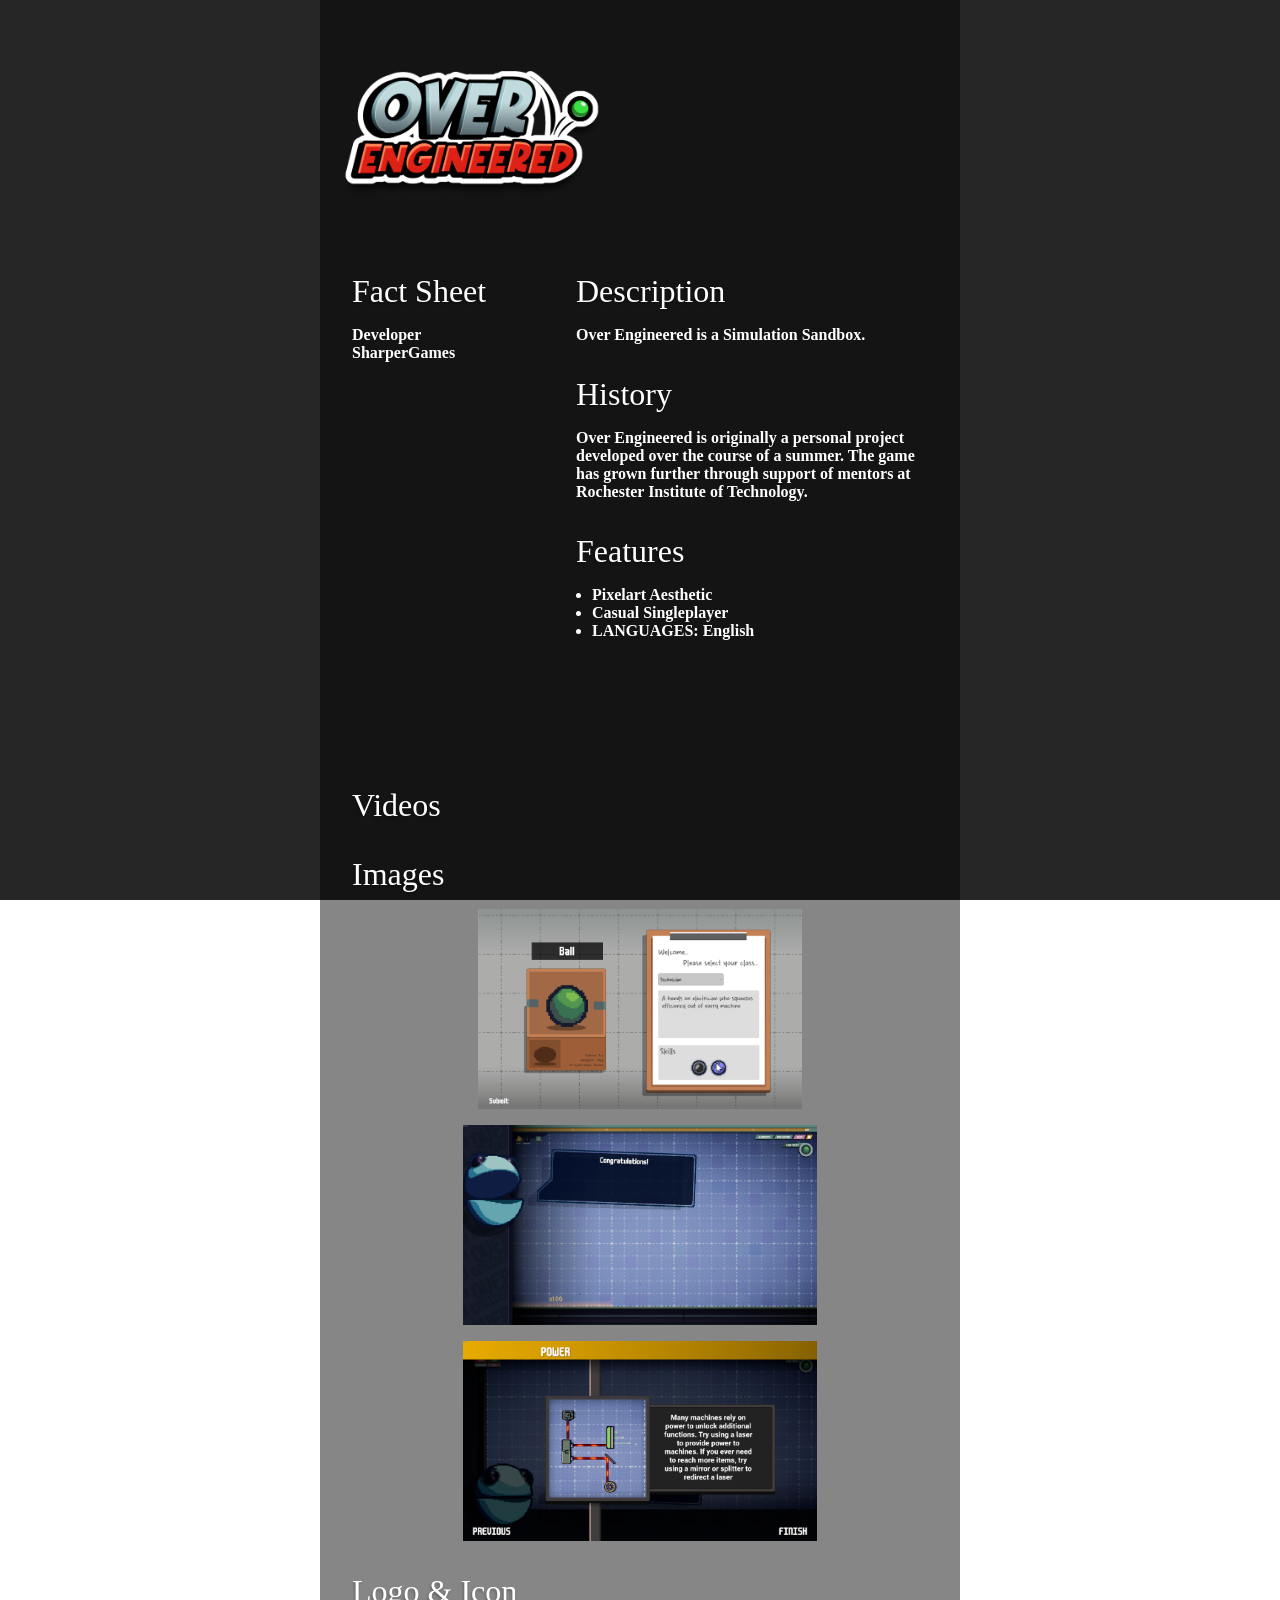
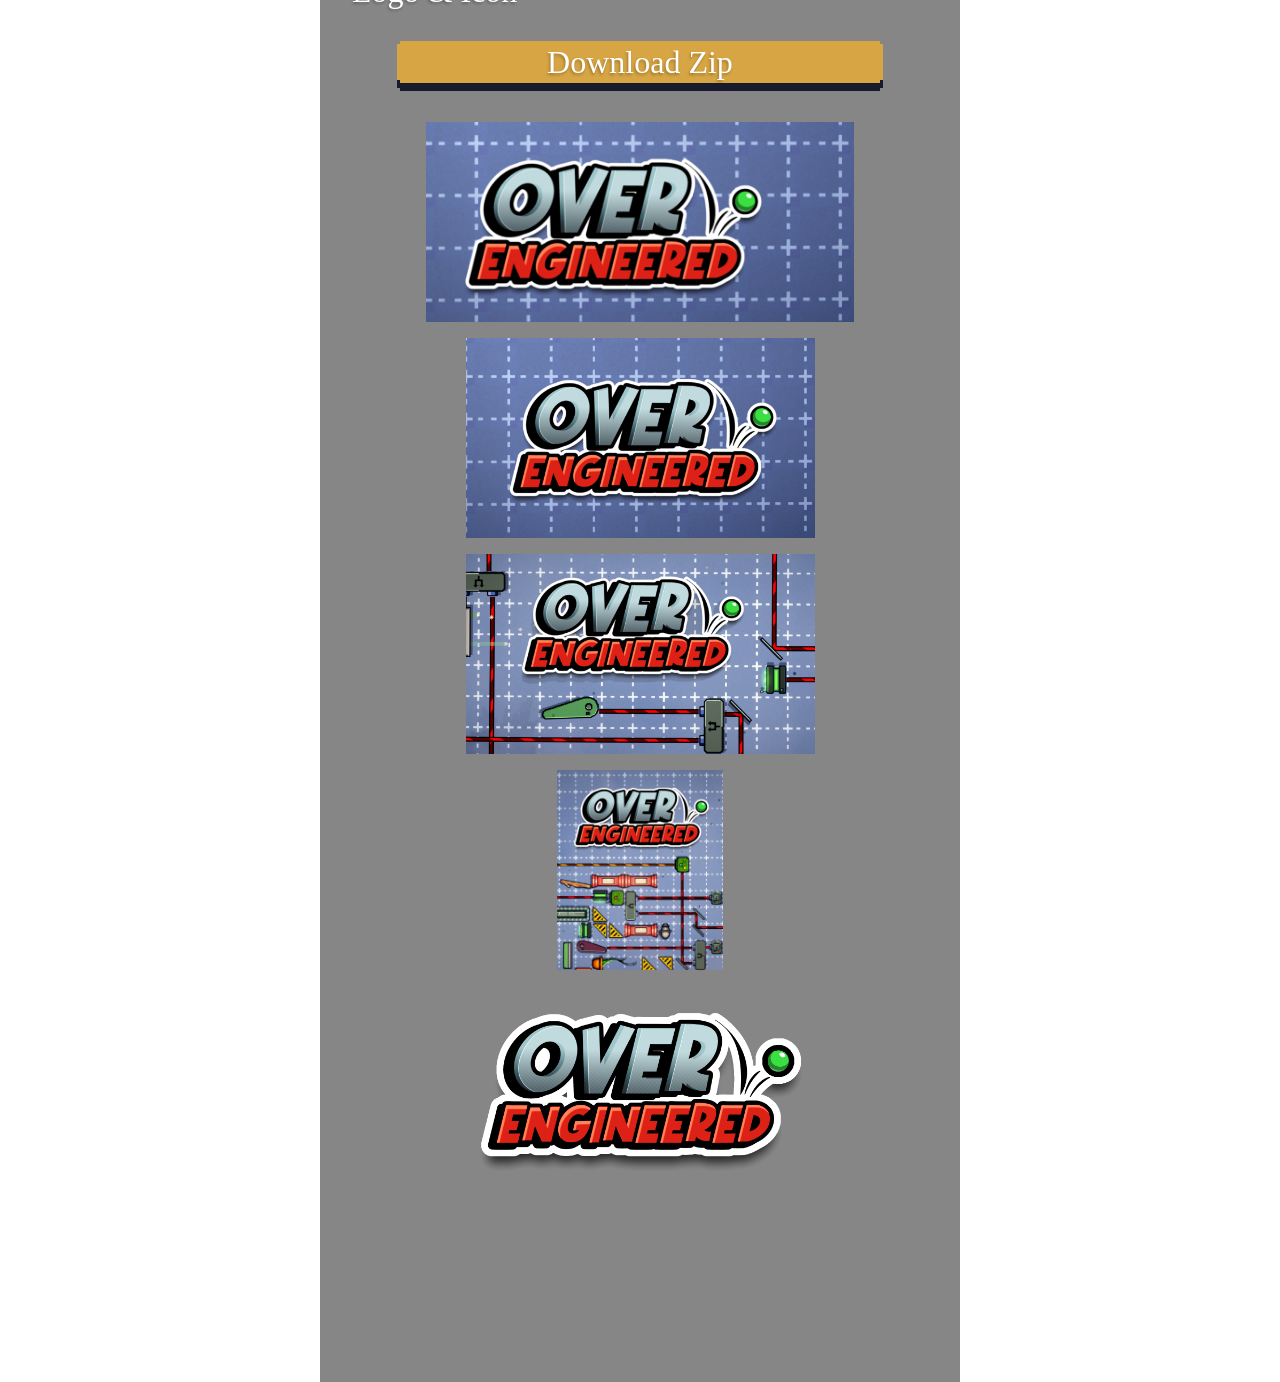
==== index.html @ bfbeb4bb "changed index" ====
<!DOCTYPE html>
<html lang="en">
<head>
    <meta charset="UTF-8">
    <meta name="viewport" content="width=device-width, initial-scale=1.0">
    <title>Over Engineered PressKit</title>
    <link rel="stylesheet" href="global.css">
</head>
<body>
    <div id="over-engineered-banner">
        <video autoplay muted loop src="media/OverEngineeredLoop.mov"></video>
    </div>
    <!-- <div class="top-bar"></div> -->
    <div class="wrapper">
        <header class="">
            <img src="images/OverEngineeredLibraryLogo.png" class="logo"> 
        </header>
        <main class="">
            <h2>Description</h2>
            <p>
                Over Engineered is a Simulation Sandbox. 
            </p>
            <h2>History</h2>
            <p>
                Over Engineered is originally a personal project developed over the course of a summer.
                The game has grown further through support of mentors at Rochester Institute of Technology.
            </p>
            <h2>Features</h2>
            <ul>
                <li>Pixelart Aesthetic</li>
                <li>Casual Singleplayer</li>
                <li>LANGUAGES: English</li>
            </ul>
        </main>
        <aside  class="block">
            <h3>Fact Sheet</h3>
            <dl>
                <dt>Developer</dt>
                <dd>SharperGames</dd>
            </dl>
        </aside>
        <section class="media">
            <div class="section-block">
                <h2>Videos</h2>
            </div>
            <div class="section-block">
                <h2>Images</h2>
                <div class="img-container">
                    <img src="images/BallSelect.png">
                    <img src="images/Congratulations.png">
                    <img src="images/PowerPreview.png">
                </div>
            </div>
            <div class="section-block">
                <h2>Logo & Icon</h2>
                <button class="gold-button">
                    <h3>Download Zip</h3>
                </button>
                <div class="img-container">
                    <img src="images/HeaderCapsule.png">
                    <img src="images/MainCapsule.png">
                    <img src="images/MainCapsule2.png">
                    <img src="images/VerticalCapsule.png">
                    <img src="images/OverEngineeredLibraryLogo.png">
                </div>
            </div>
        </section>
        <footer  class="">

        </footer>
    </div>
</body>
</html>
---- global.css ----
*,
*::before,
*::after {
  box-sizing: border-box; 
  margin: 0;
  padding: 0;
  font-family: Roboto;
  font-weight: 700;
  font-size: 1rem;
  color: white;
}
#over-engineered-banner{
    position: fixed;
    background-color: rgba(0, 0, 0, 0.851);
    width: 100%;
    height: 100vh;
    z-index: -2;
    top: 0;
    left: 0;
}

video{
    width: 100%;
    height: 100%;
    object-fit: cover;
    filter: blur(5px) brightness(0.5);
    opacity: 0.5;
}

.back {
    /* Vignette */
    background-image:
        radial-gradient(circle at center,
            rgba(0,0,0,0) 65%,
            rgba(0,0,0,0.6) 100%
        ),
        url(images/BlueprintTilable.png);
    background-repeat: repeat;
    background-size: cover, 300px;
    background-position: center, -150px -150px;
    image-rendering: pixelated;
    width: 100vw;
    height: 100vh;
    position: fixed;
    z-index: -5;
}

.top-bar {
    width: 100%;
    height: 3rem;
    background-color: #60877F;
    position: fixed;
    top: 0;
    left: 0;
}

.top-bar::after {
    content: "";
    position: absolute;
    left: 0;
    top: 100%;
    width: 100%;
    height: 15px;
    background: linear-gradient(
        to bottom,
        rgba(0, 0, 0, 0.237),
        rgba(0,0,0,0)
    );
    pointer-events: none;
}

.wrapper{
    background-color: rgba(0, 0, 0, 0.474);
    width: 50%;
    height: fit-content;
    margin: 0 auto;
    display: grid;
    grid-template-columns: 35% 65%;
    grid-template-rows: 25vh 50vh auto 20vh;
    grid-template-areas:
        "Header Header"
        "Aside Main"
        "Section Section"
        "Footer Footer";
}
.gold-button{
    background-image: url("images/GoldenButton.png");
    background-size: contain;
    background-repeat: no-repeat;
    background-position: center;
    width: 80%;
    height: 80px;
    image-rendering: pixelated;
    border: none;
    position: relative;
    display: block;
    margin: 1rem auto;
    background-color: transparent;
}
.gold-button:hover{
    background-image: url("images/HoverButton.png");
}

.gold-button:active{
    background-image: url("images/PressedButton.png");
}

.gold-button h3{
    position: absolute;
    top: 45%;
    left: 50%;
    transform: translate(-50%, -50%);
    margin: 0;
}

.gold-button:active h3{
    top: 55%;
}
main{
    grid-area: Main;
    margin: 1rem;
}

footer{
    grid-area: Footer;
}

aside{
    grid-area: Aside;
}

.media{
    grid-area: Section;
    margin: 1rem;
    margin-top: 5rem;

}


header{
    grid-area: Header;
    display: flex;
    align-items: center;
    background-color: rgba(0, 0, 0, 0);
}
.logo{
    margin-top: 2rem;
    margin-left: 1rem;
    height: 70%;
}
.block{
    width: 100%;
    height: 100%;
    color: white;
    padding: 1rem;
}


h2, h3{
    font-family: m6x11;
    font-weight: 300;
    font-size: 2rem;
    text-shadow: -1px 2px 3px rgba(0, 0, 0, 0.277);
    margin: 1rem;
    margin-top: 2rem;
}

p, ul, ol, dl{
    margin: 1rem;
}

ul{
    margin-left: 2rem;
}
.section-block{
    height: fit-content;
}

.img-container {
    display: grid;
    height: fit-content;
    grid-template-columns: repeat(auto-fill, minmax(400px, 1fr));
    gap: 1rem;
}

.img-container img {
    width: 100%;
    height: 200px;
    object-fit: contain;
    display: block;
}
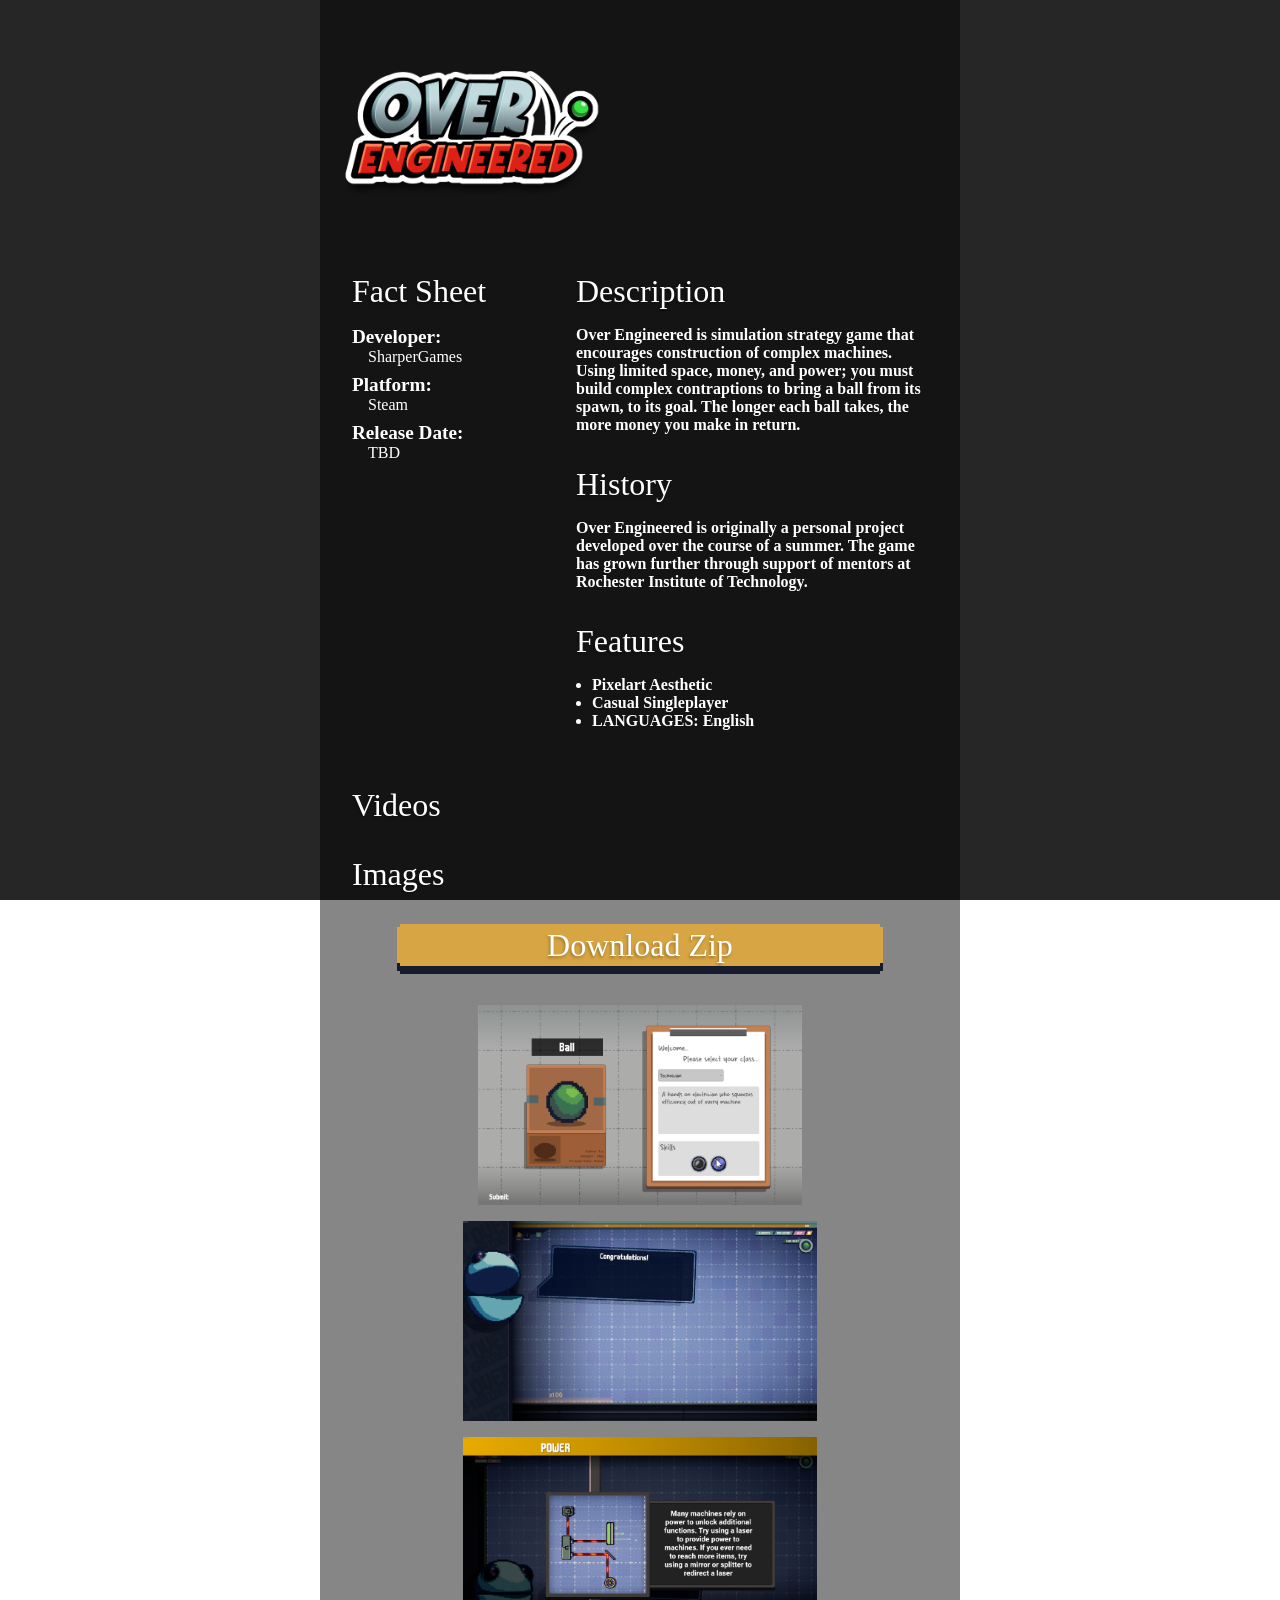
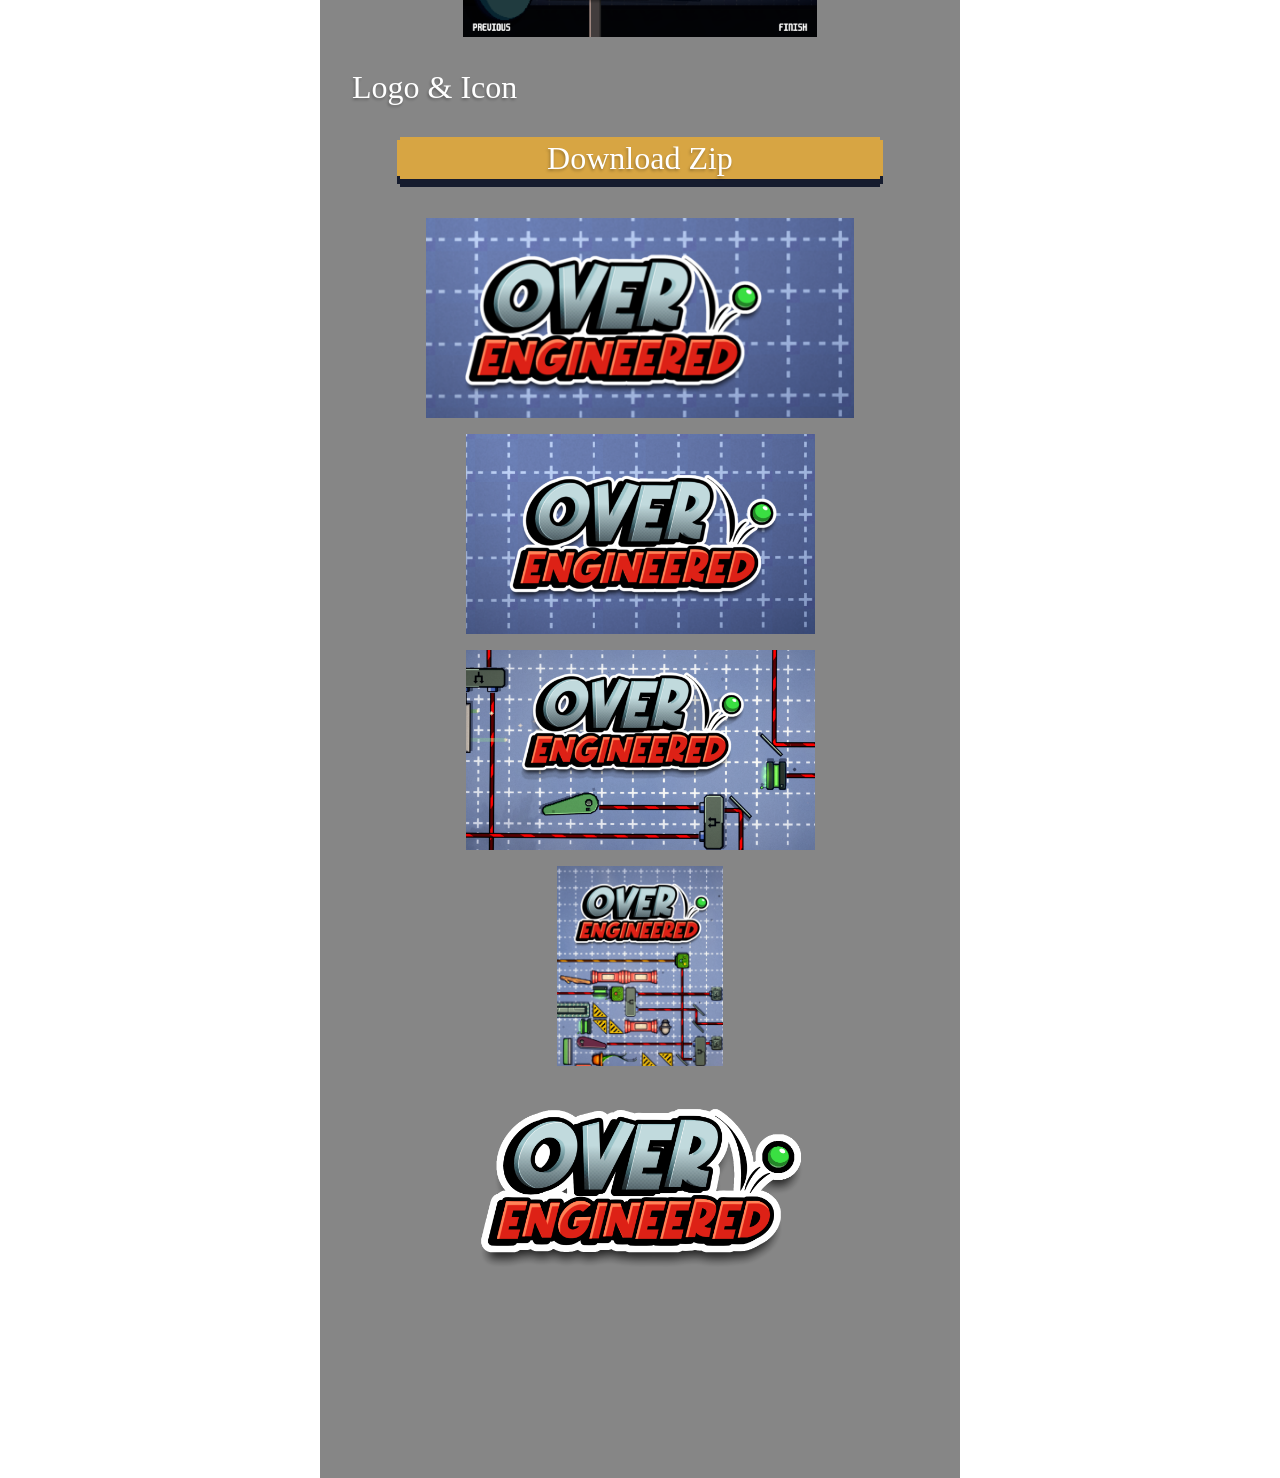
==== commit dac6acef: "Added Description" ====
--- a/index.html
+++ b/index.html
@@ -18,7 +18,9 @@
         <main class="">
             <h2>Description</h2>
             <p>
-                Over Engineered is a Simulation Sandbox. 
+                Over Engineered is simulation strategy game that encourages construction of complex machines.
+                 Using limited space, money, and power; you must build complex contraptions to bring a ball from its spawn,
+                  to its goal. The longer each ball takes, the more money you make in return.
             </p>
             <h2>History</h2>
             <p>
@@ -35,8 +37,12 @@
         <aside  class="block">
             <h3>Fact Sheet</h3>
             <dl>
-                <dt>Developer</dt>
+                <dt>Developer:</dt>
                 <dd>SharperGames</dd>
+                <dt>Platform:</dt>
+                <dd>Steam</dd>
+                <dt>Release Date:</dt>
+                <dd>TBD</dd>
             </dl>
         </aside>
         <section class="media">
@@ -45,6 +51,9 @@
             </div>
             <div class="section-block">
                 <h2>Images</h2>
+                <button class="gold-button">
+                    <h3>Download Zip</h3>
+                </button>
                 <div class="img-container">
                     <img src="images/BallSelect.png">
                     <img src="images/Congratulations.png">
--- a/global.css
+++ b/global.css
@@ -169,6 +169,18 @@
     margin: 1rem;
 }
 
+dt{
+    font-size: 1.2rem;
+    font-weight: 700;
+    margin-top: 0.5rem;
+}
+
+dd{
+    font-size: 1rem;
+    font-weight: 300;
+    
+    margin-left: 1rem;
+}
 ul{
     margin-left: 2rem;
 }
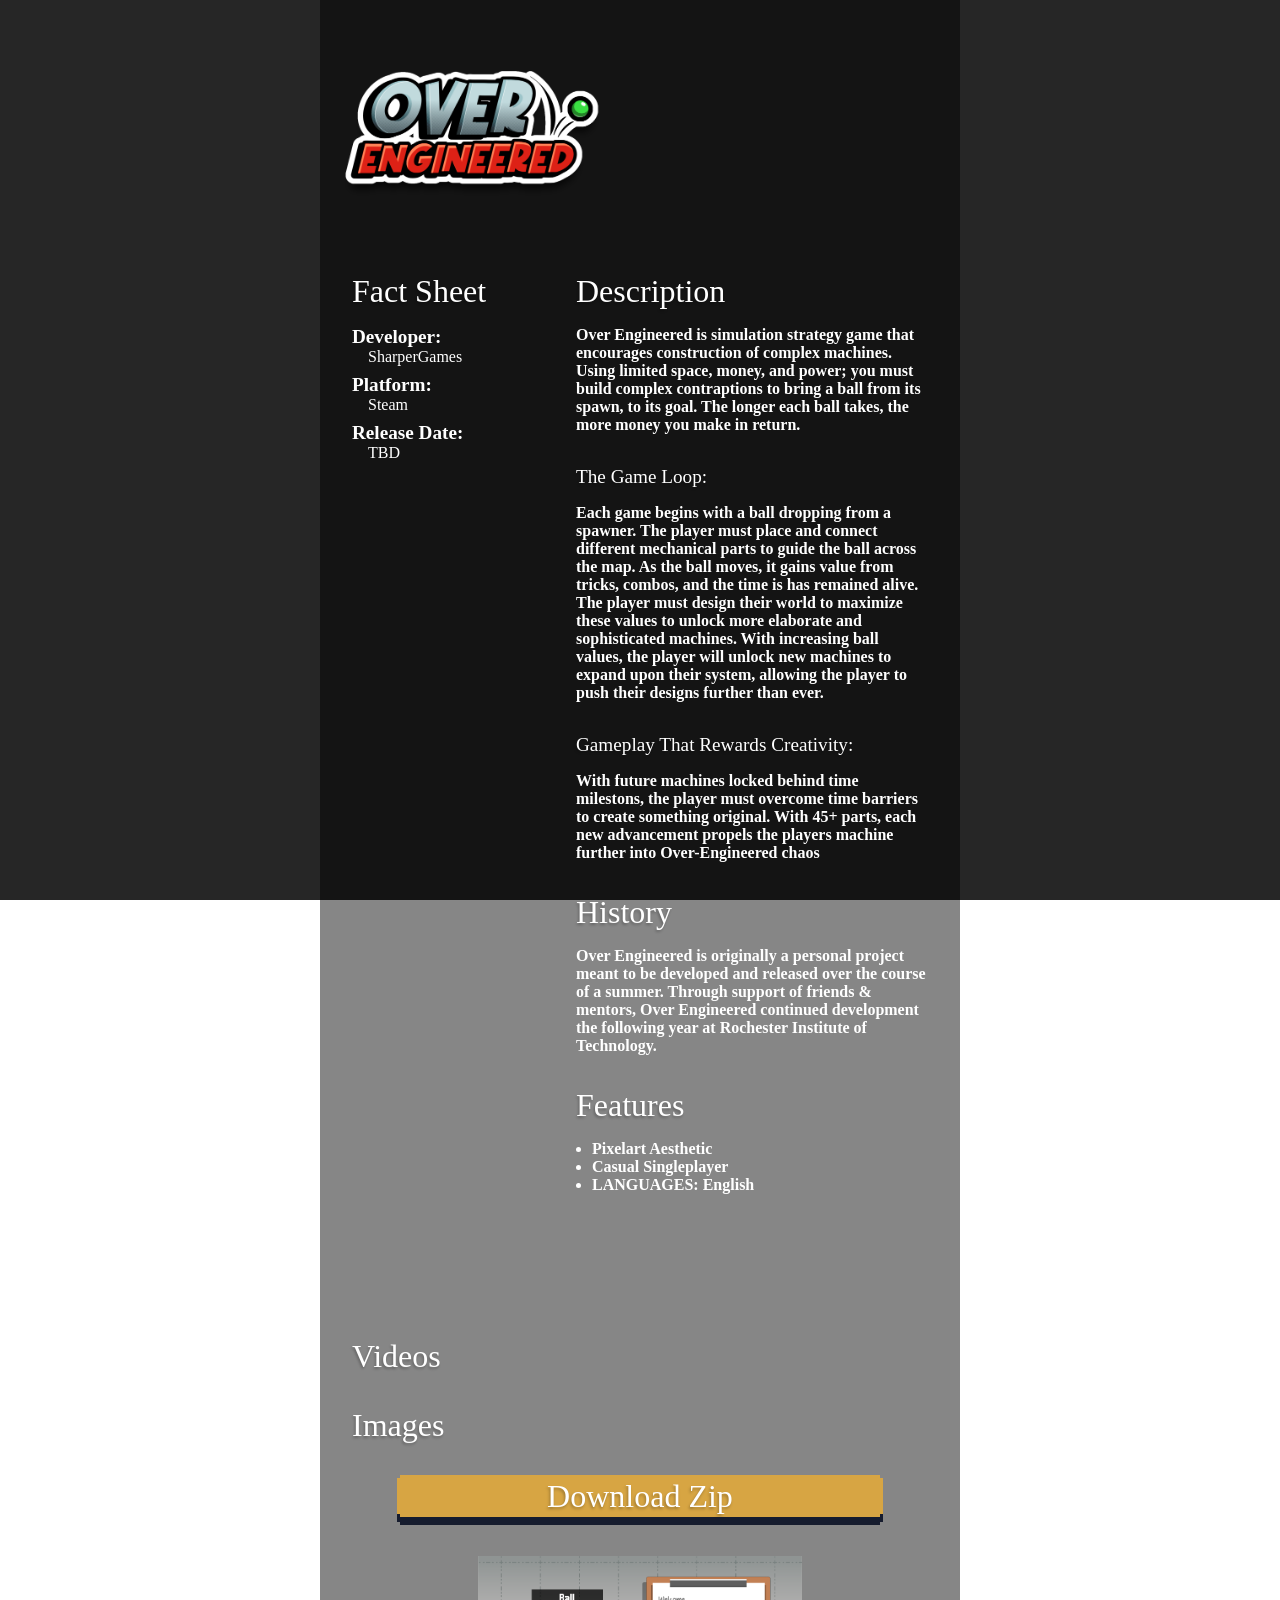
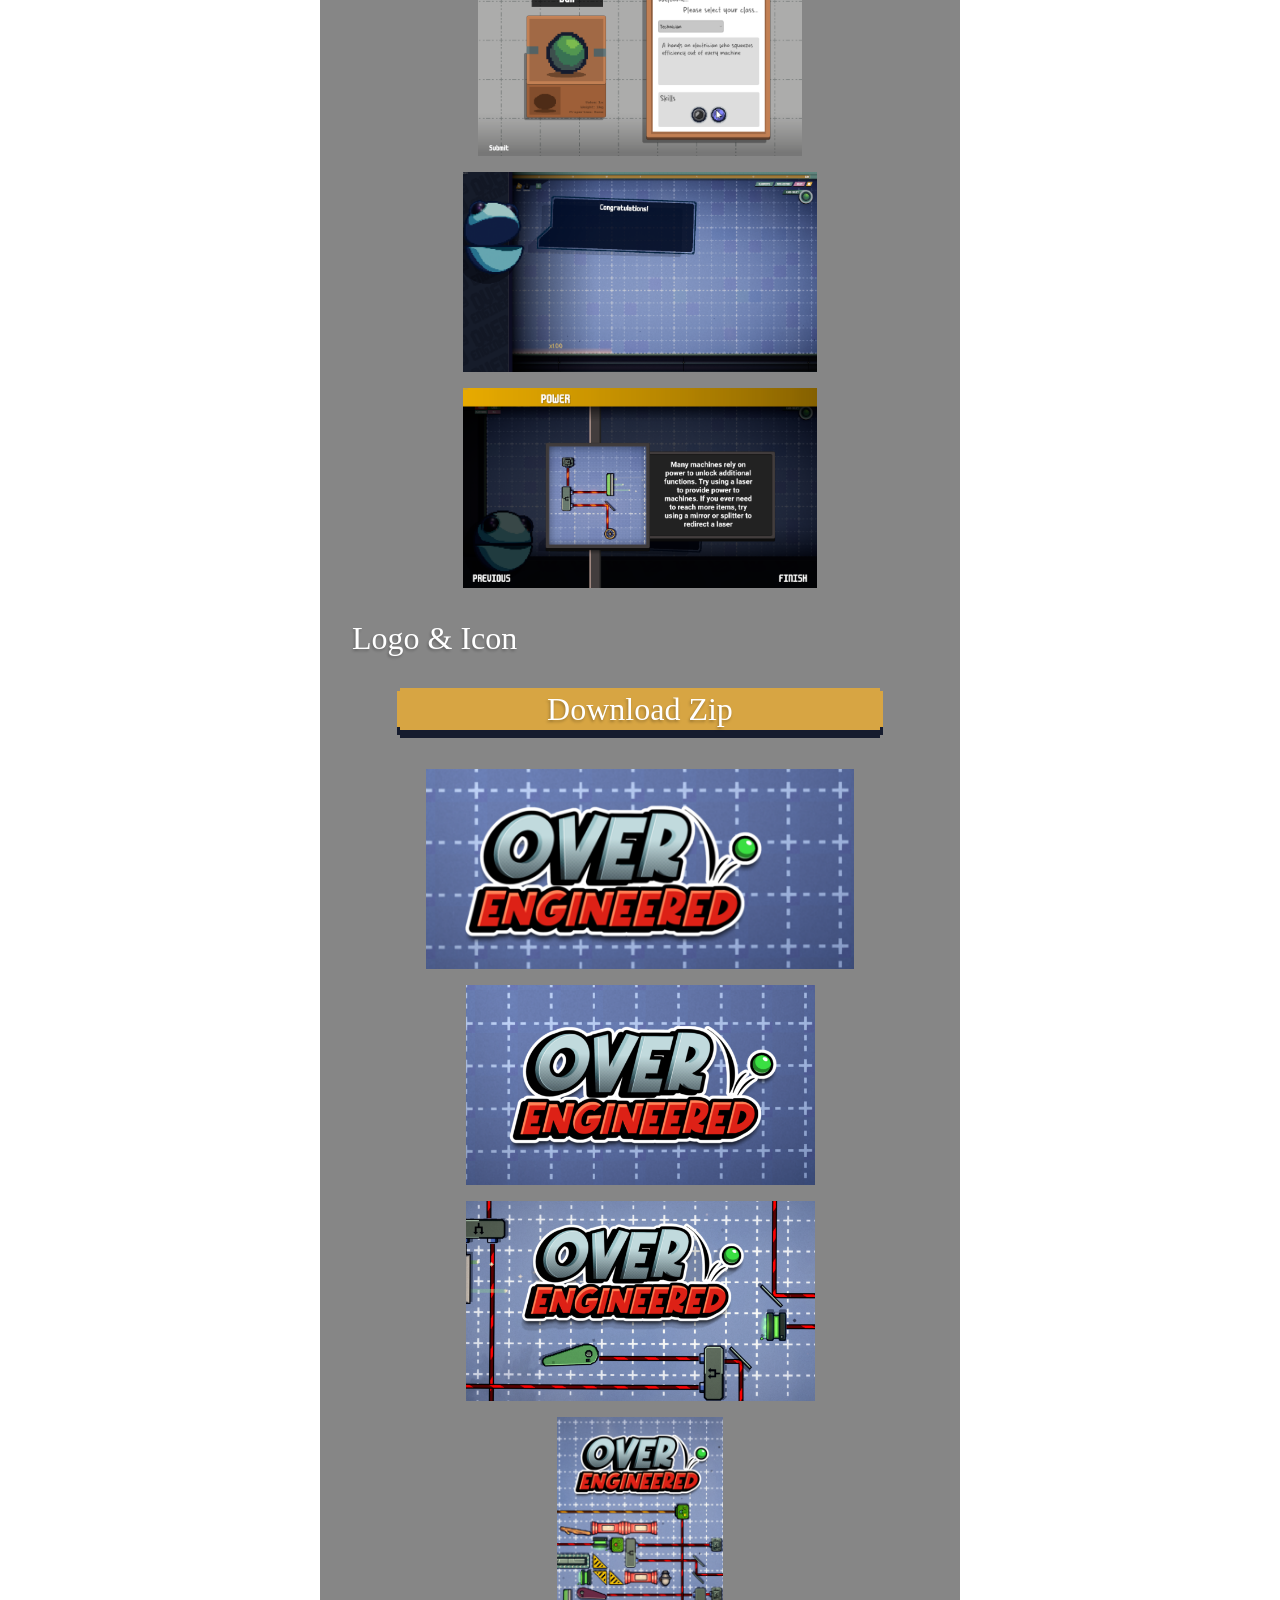
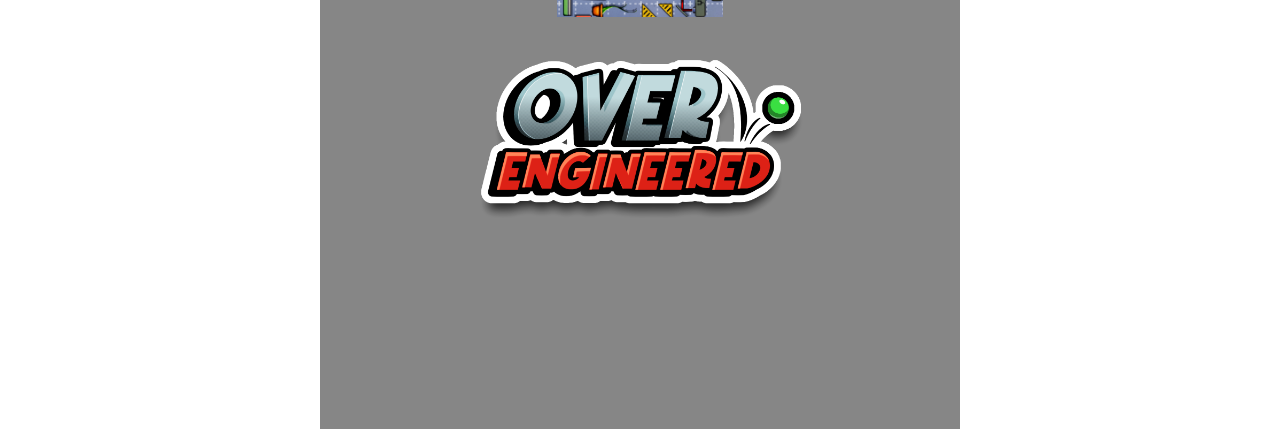
==== commit 08cb7f44: "Added Gameplay Loop" ====
--- a/index.html
+++ b/index.html
@@ -19,13 +19,26 @@
             <h2>Description</h2>
             <p>
                 Over Engineered is simulation strategy game that encourages construction of complex machines.
-                 Using limited space, money, and power; you must build complex contraptions to bring a ball from its spawn,
-                  to its goal. The longer each ball takes, the more money you make in return.
+                Using limited space, money, and power; you must build complex contraptions to bring a ball from its spawn,
+                to its goal. The longer each ball takes, the more money you make in return.
+            </p>
+            <h4>The Game Loop:</h4>
+            <p>
+               Each game begins with a ball dropping from a spawner. The player must place and connect different
+               mechanical parts to guide the ball across the map. As the ball moves, it gains value from tricks, combos,
+               and the time is has remained alive. The player must design their world to maximize these values to unlock
+               more elaborate and sophisticated machines. With increasing ball values, the player will unlock new machines to
+               expand upon their system, allowing the player to push their designs further than ever.
+            </p>
+            <h4>Gameplay That Rewards Creativity:</h4>
+            <p>
+               With future machines locked behind time milestons, the player must overcome time barriers to create
+               something original. With 45+ parts, each new advancement propels the players machine further into Over-Engineered chaos
             </p>
             <h2>History</h2>
             <p>
-                Over Engineered is originally a personal project developed over the course of a summer.
-                The game has grown further through support of mentors at Rochester Institute of Technology.
+                Over Engineered is originally a personal project meant to be developed and released over the course of a summer.
+                Through support of friends & mentors, Over Engineered continued development the following year at Rochester Institute of Technology.
             </p>
             <h2>Features</h2>
             <ul>
--- a/global.css
+++ b/global.css
@@ -76,7 +76,7 @@
     margin: 0 auto;
     display: grid;
     grid-template-columns: 35% 65%;
-    grid-template-rows: 25vh 50vh auto 20vh;
+    grid-template-rows: 25vh auto auto 20vh;
     grid-template-areas:
         "Header Header"
         "Aside Main"
@@ -156,13 +156,17 @@
 }
 
 
-h2, h3{
+h2, h3, h4{
     font-family: m6x11;
     font-weight: 300;
     font-size: 2rem;
     text-shadow: -1px 2px 3px rgba(0, 0, 0, 0.277);
     margin: 1rem;
     margin-top: 2rem;
+}
+
+h4{
+    font-size: 1.2rem;
 }
 
 p, ul, ol, dl{
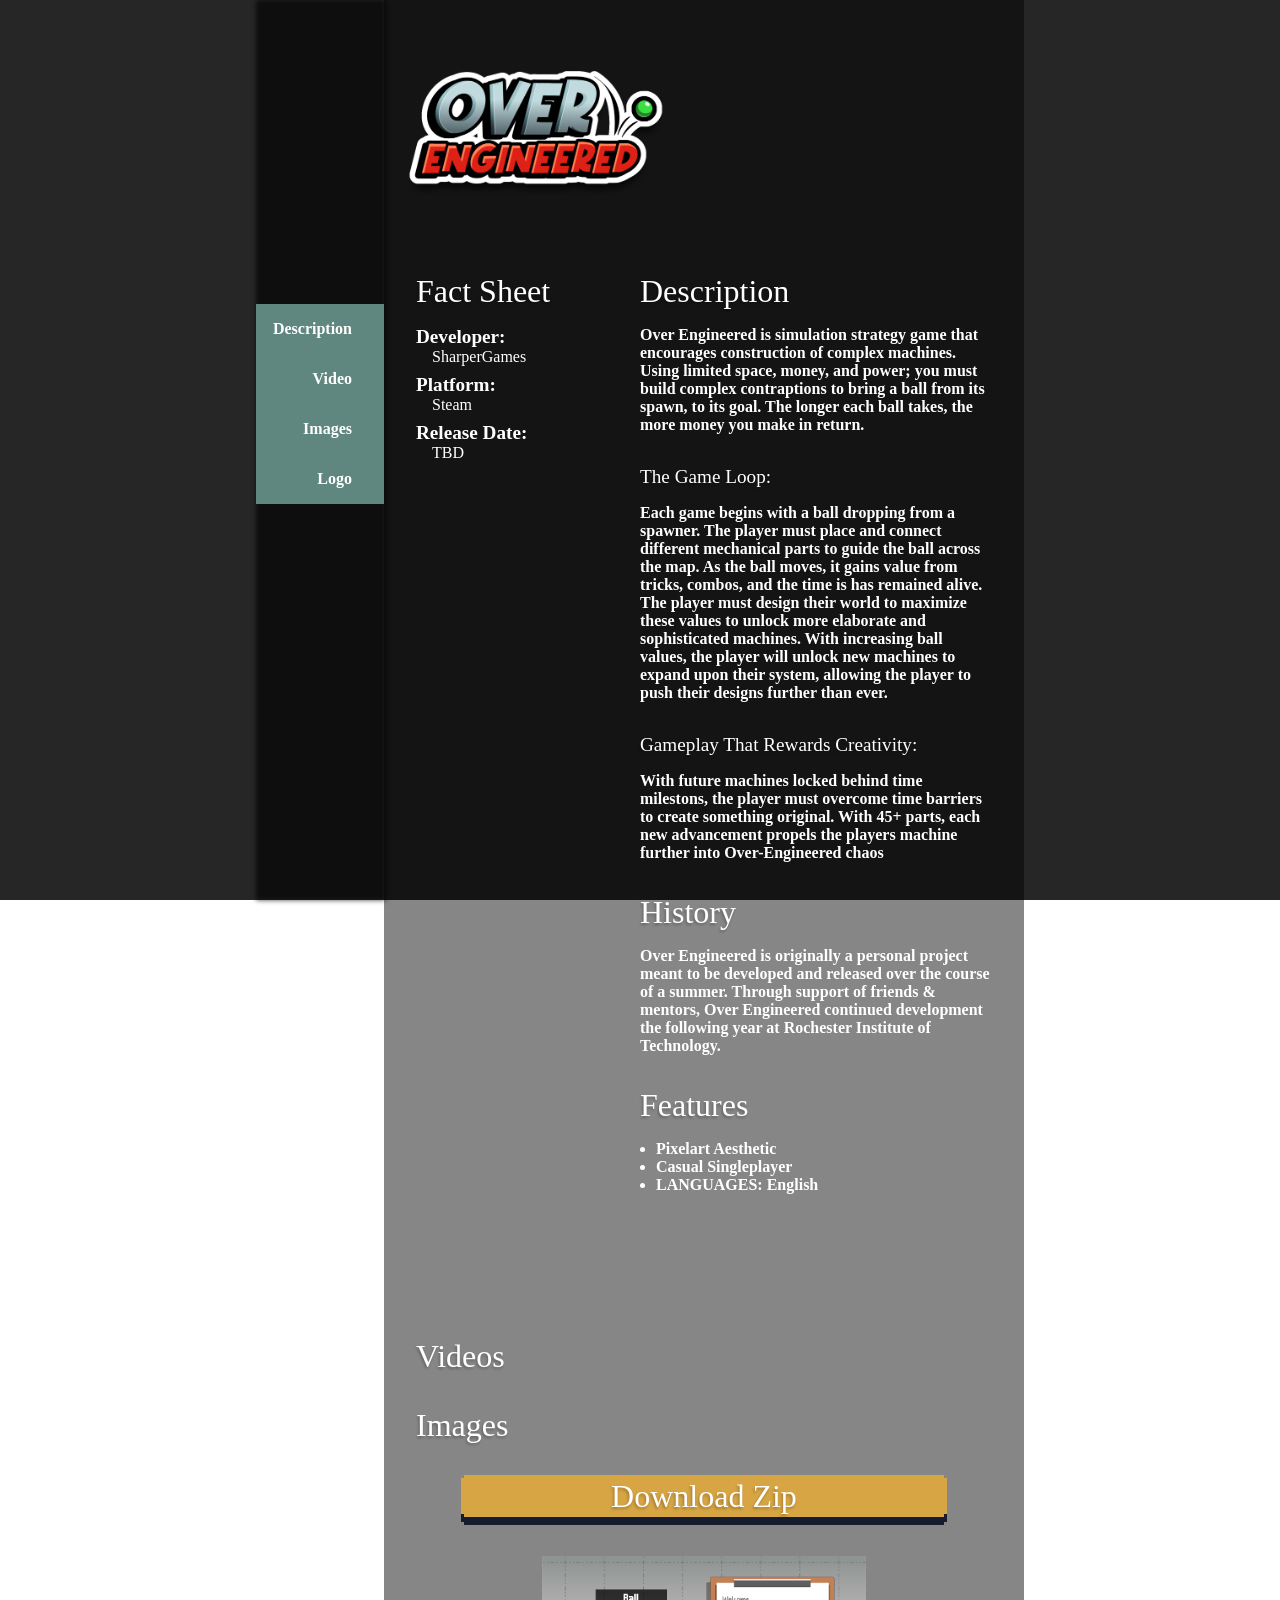
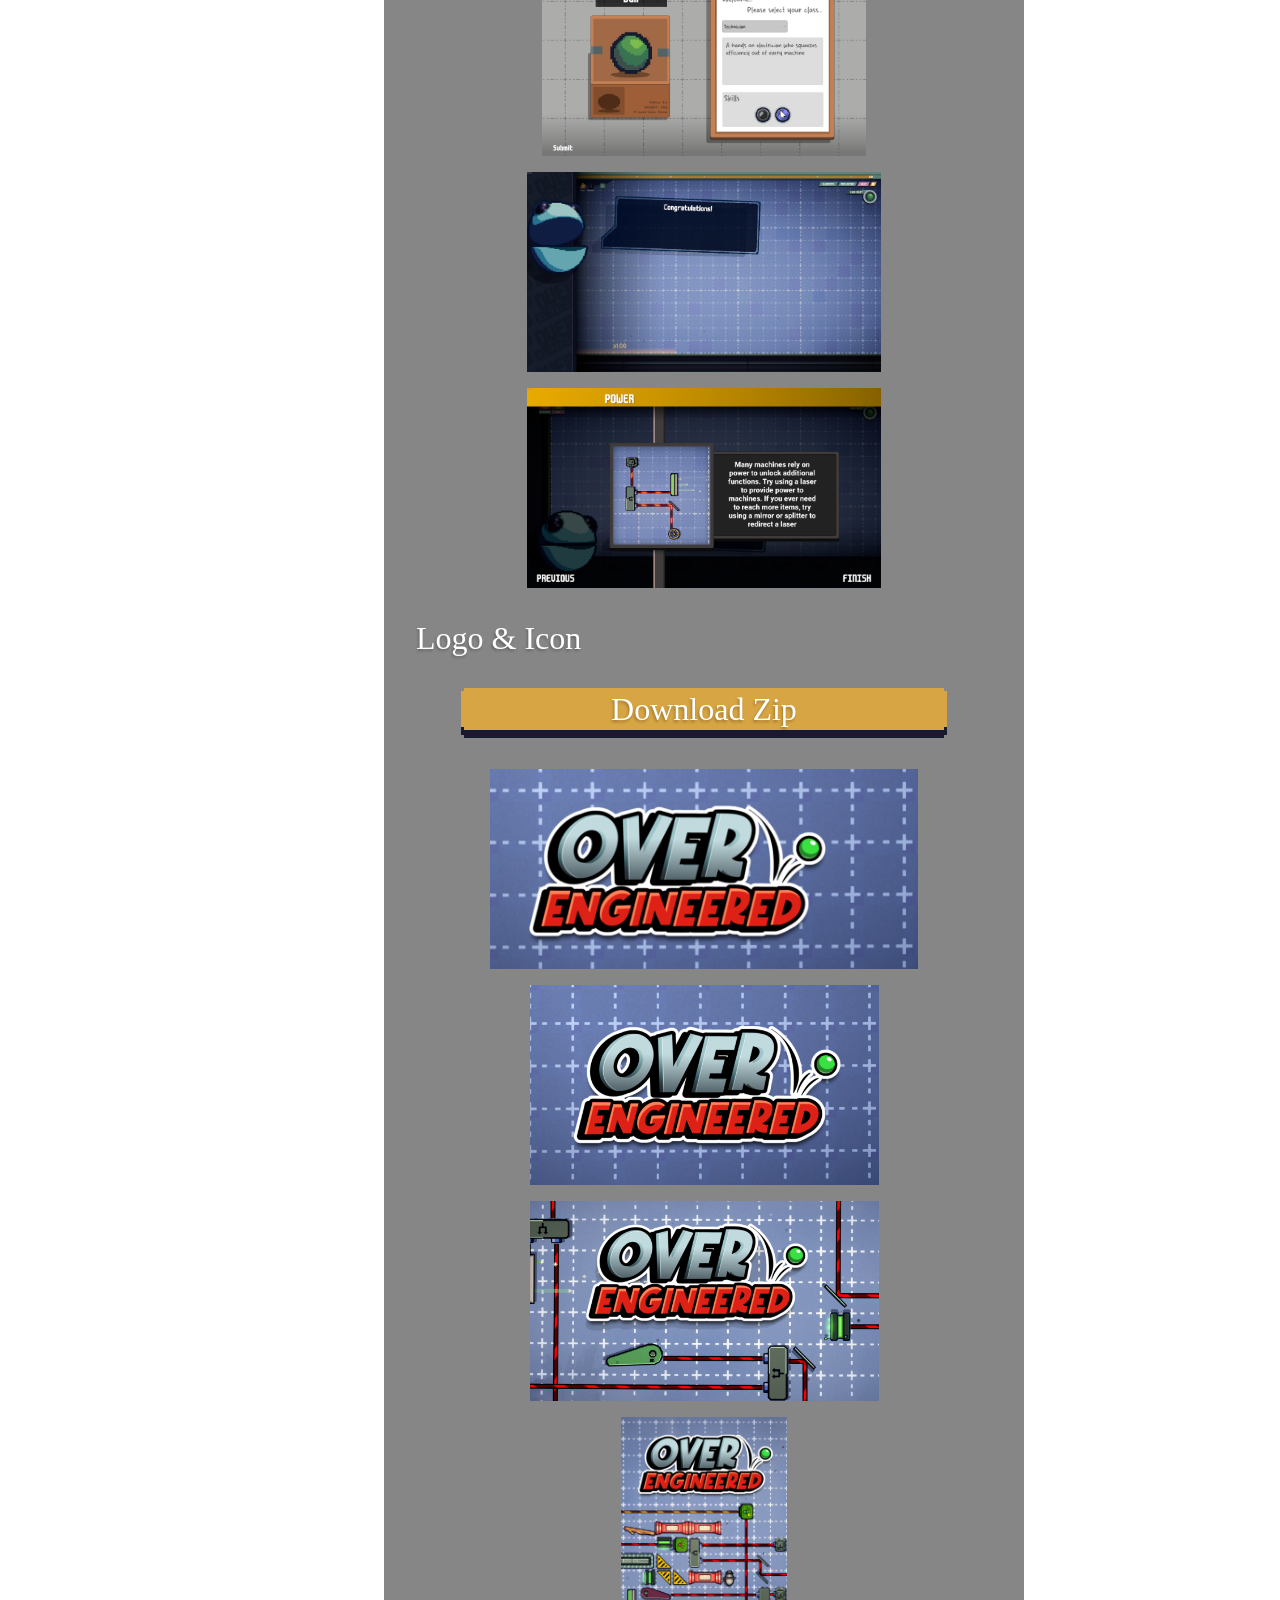
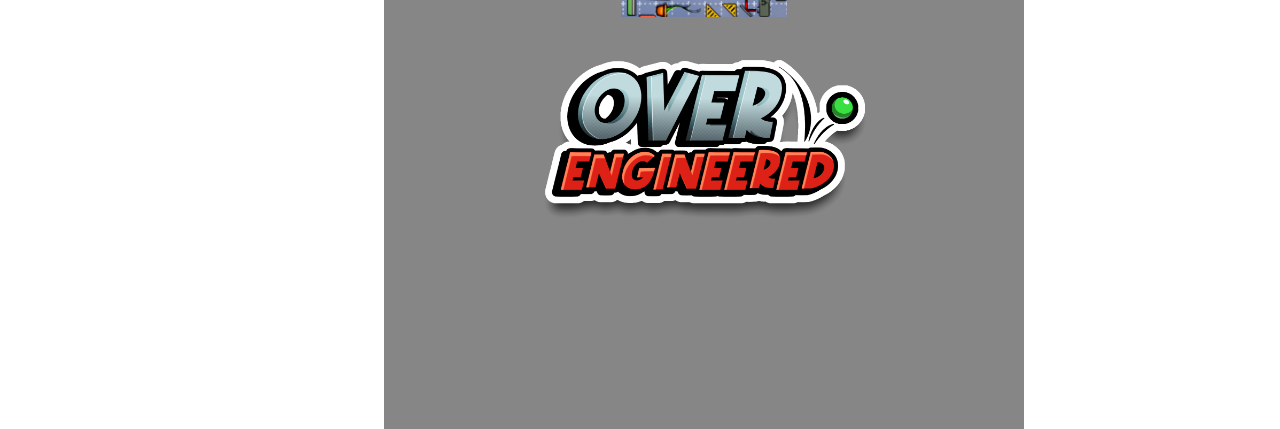
==== commit a48ca907: "Added Navigation Bar" ====
--- a/index.html
+++ b/index.html
@@ -11,12 +11,21 @@
         <video autoplay muted loop src="media/OverEngineeredLoop.mov"></video>
     </div>
     <!-- <div class="top-bar"></div> -->
+    <nav>
+        <div class="nav-back"></div>
+        <ul>
+            <li><a href="#description">Description</a></li>
+            <li><a href="#video">Video</a></li>
+            <li><a href="#images">Images</a></li>
+            <li><a href="#logo">Logo</a></li>
+        </ul>
+    </nav>
     <div class="wrapper">
         <header class="">
             <img src="images/OverEngineeredLibraryLogo.png" class="logo"> 
         </header>
         <main class="">
-            <h2>Description</h2>
+            <h2 id="description">Description</h2>
             <p>
                 Over Engineered is simulation strategy game that encourages construction of complex machines.
                 Using limited space, money, and power; you must build complex contraptions to bring a ball from its spawn,
@@ -60,10 +69,10 @@
         </aside>
         <section class="media">
             <div class="section-block">
-                <h2>Videos</h2>
+                <h2 id="video">Videos</h2>
             </div>
             <div class="section-block">
-                <h2>Images</h2>
+                <h2 id="images">Images</h2>
                 <button class="gold-button">
                     <h3>Download Zip</h3>
                 </button>
@@ -74,7 +83,7 @@
                 </div>
             </div>
             <div class="section-block">
-                <h2>Logo & Icon</h2>
+                <h2  id="logo">Logo & Icon</h2>
                 <button class="gold-button">
                     <h3>Download Zip</h3>
                 </button>
--- a/global.css
+++ b/global.css
@@ -9,6 +9,11 @@
   font-size: 1rem;
   color: white;
 }
+
+html{
+    scroll-behavior: smooth;
+}
+
 #over-engineered-banner{
     position: fixed;
     background-color: rgba(0, 0, 0, 0.851);
@@ -17,6 +22,59 @@
     z-index: -2;
     top: 0;
     left: 0;
+}
+
+nav{
+    width: 10%;
+    height: 100%;
+    position: fixed;
+    left: 20%;
+
+}
+
+.nav-back{
+    position: absolute;
+    z-index: 0;
+    inset: 0;             
+    background-color: rgba(0, 0, 0, 0.623);
+    filter: blur(2px);
+    box-shadow: 2px 0px 3px rgba(0, 0, 0, 0.534);
+}
+
+nav ul{
+    position: relative;
+    display: flex;
+    flex-direction: column;
+    z-index: 1;
+    height: 10rem;
+    width: 100%;
+    padding: 0;
+    margin: 0;
+    margin-top: 19rem;
+}
+
+nav a{
+    display: block;
+    width: 100%;
+    height: 100%;
+    text-decoration: none;
+    color: white;
+        padding: 1rem;
+    padding-right: 2rem;
+}
+nav li{
+    flex-grow: 1;
+    background-color: #60877F;
+    list-style-type: none;
+    text-align: end;
+}
+
+nav li:hover{
+    background-color: #6fa096;
+}
+
+nav li:active{
+    background-color: #4e6e67;
 }
 
 video{
@@ -73,7 +131,8 @@
     background-color: rgba(0, 0, 0, 0.474);
     width: 50%;
     height: fit-content;
-    margin: 0 auto;
+    margin-left: 30%;
+    margin-right: auto;
     display: grid;
     grid-template-columns: 35% 65%;
     grid-template-rows: 25vh auto auto 20vh;
@@ -83,6 +142,7 @@
         "Section Section"
         "Footer Footer";
 }
+
 .gold-button{
     background-image: url("images/GoldenButton.png");
     background-size: contain;
@@ -133,9 +193,7 @@
     grid-area: Section;
     margin: 1rem;
     margin-top: 5rem;
-
-}
-
+}
 
 header{
     grid-area: Header;
@@ -157,6 +215,7 @@
 
 
 h2, h3, h4{
+    scroll-margin-top: 80px;
     font-family: m6x11;
     font-weight: 300;
     font-size: 2rem;
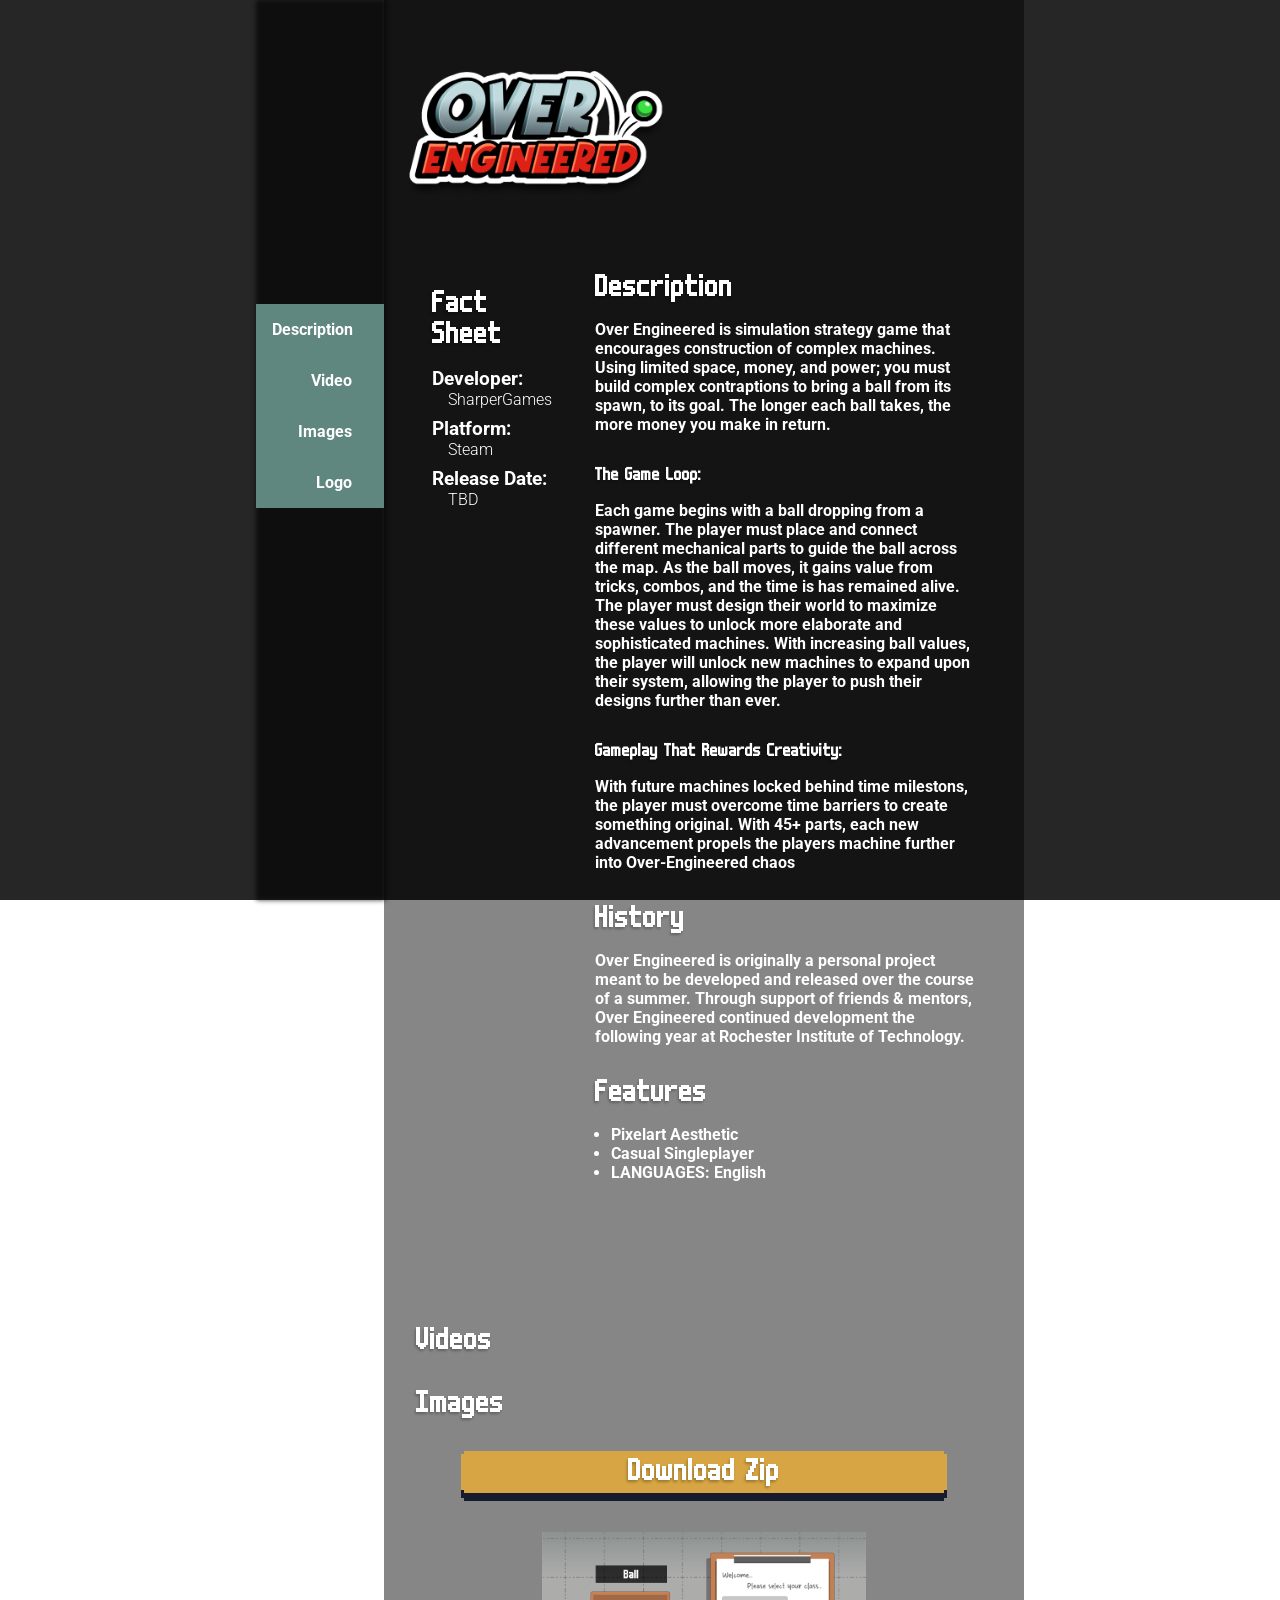
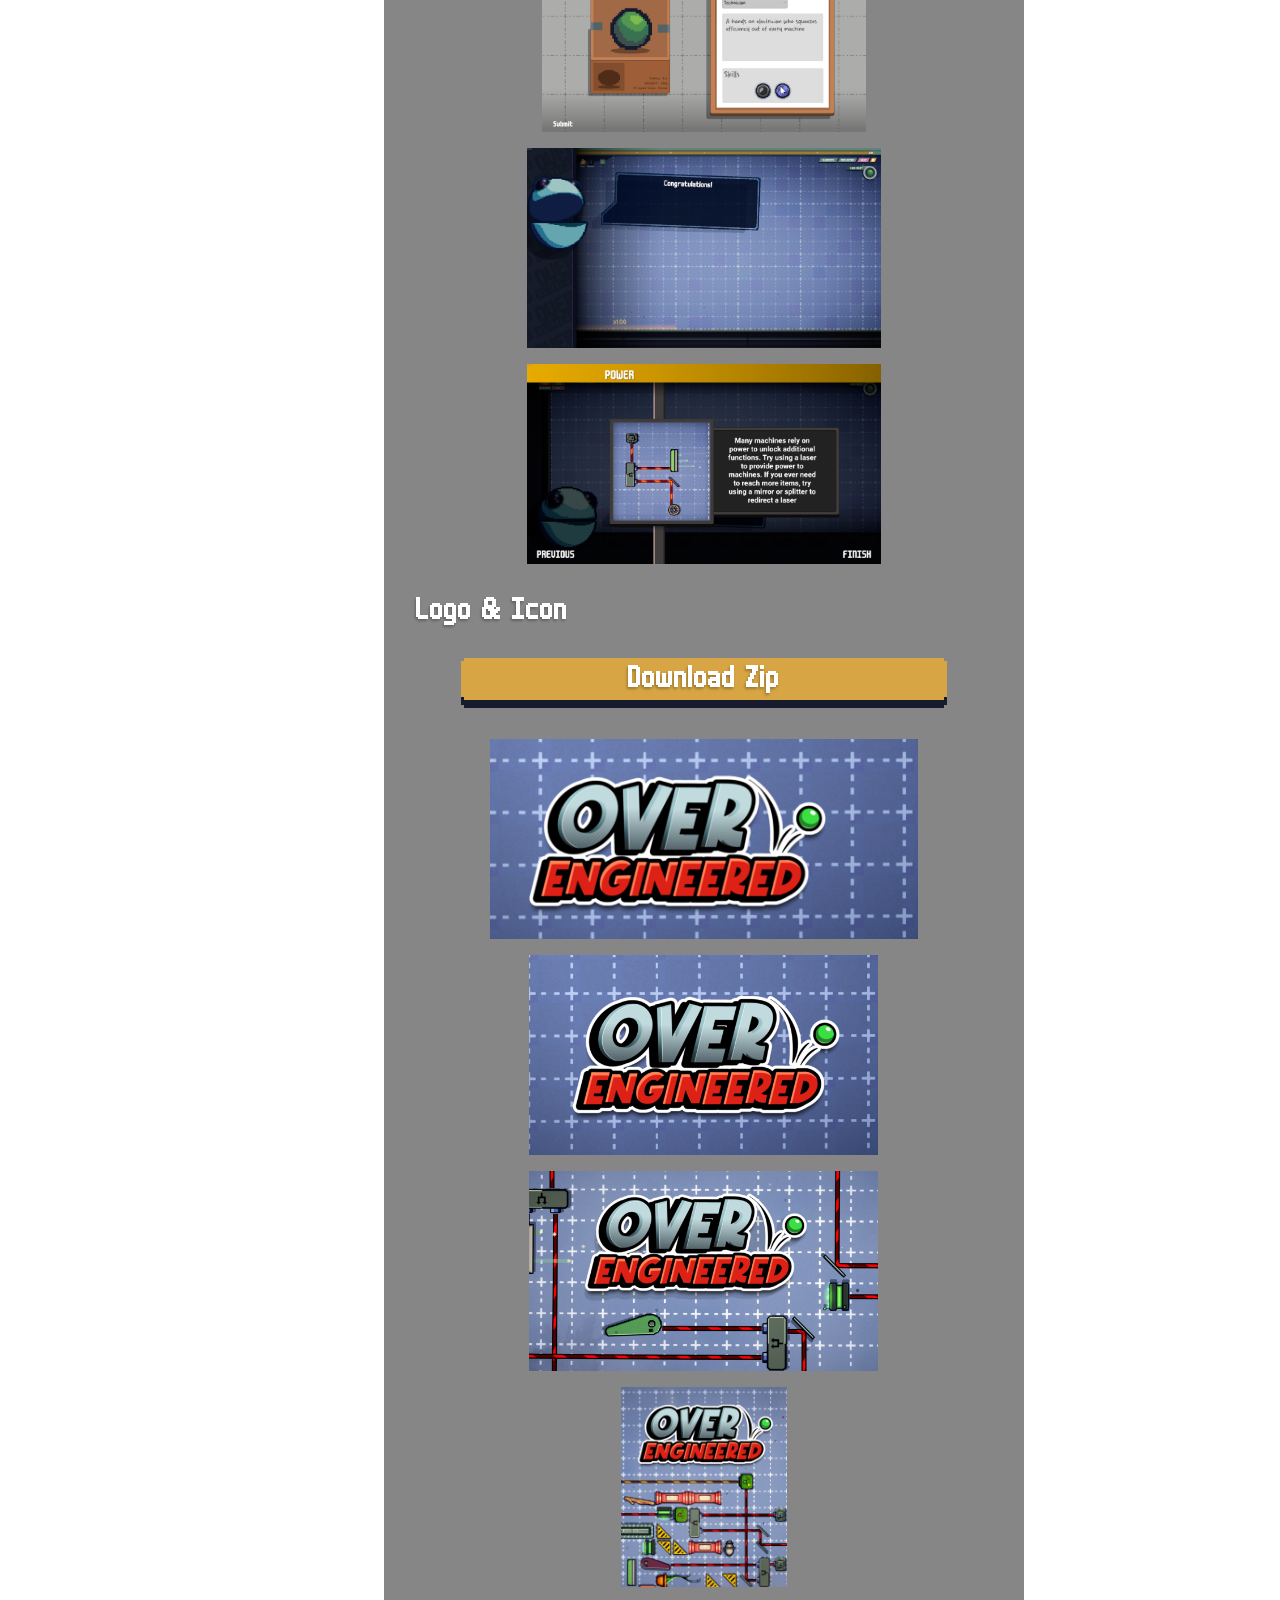
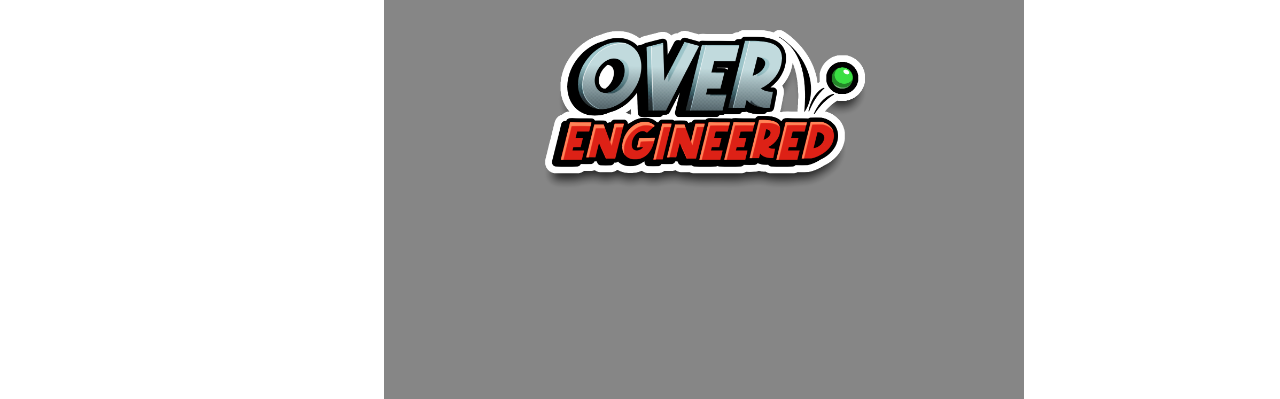
==== commit 1e781cb0: "Added custom Fonts" ====
--- a/index.html
+++ b/index.html
@@ -5,6 +5,9 @@
     <meta name="viewport" content="width=device-width, initial-scale=1.0">
     <title>Over Engineered PressKit</title>
     <link rel="stylesheet" href="global.css">
+    <link rel="preconnect" href="https://fonts.googleapis.com">
+    <link rel="preconnect" href="https://fonts.gstatic.com" crossorigin>
+    <link href="https://fonts.googleapis.com/css2?family=Roboto:ital,wght@0,100..900;1,100..900&display=swap" rel="stylesheet">
 </head>
 <body>
     <div id="over-engineered-banner">
--- a/global.css
+++ b/global.css
@@ -134,7 +134,7 @@
     margin-left: 30%;
     margin-right: auto;
     display: grid;
-    grid-template-columns: 35% 65%;
+    grid-template-columns: 28% 72%;
     grid-template-rows: 25vh auto auto 20vh;
     grid-template-areas:
         "Header Header"
@@ -179,6 +179,7 @@
 main{
     grid-area: Main;
     margin: 1rem;
+    margin-right: 2rem;
 }
 
 footer{
@@ -187,6 +188,7 @@
 
 aside{
     grid-area: Aside;
+    margin: 1rem;
 }
 
 .media{
@@ -213,10 +215,11 @@
     padding: 1rem;
 }
 
+@font-face { font-family: m6x11; src: url('fonts/m6x11.ttf'); } 
 
 h2, h3, h4{
     scroll-margin-top: 80px;
-    font-family: m6x11;
+    font-family:   m6x11;
     font-weight: 300;
     font-size: 2rem;
     text-shadow: -1px 2px 3px rgba(0, 0, 0, 0.277);
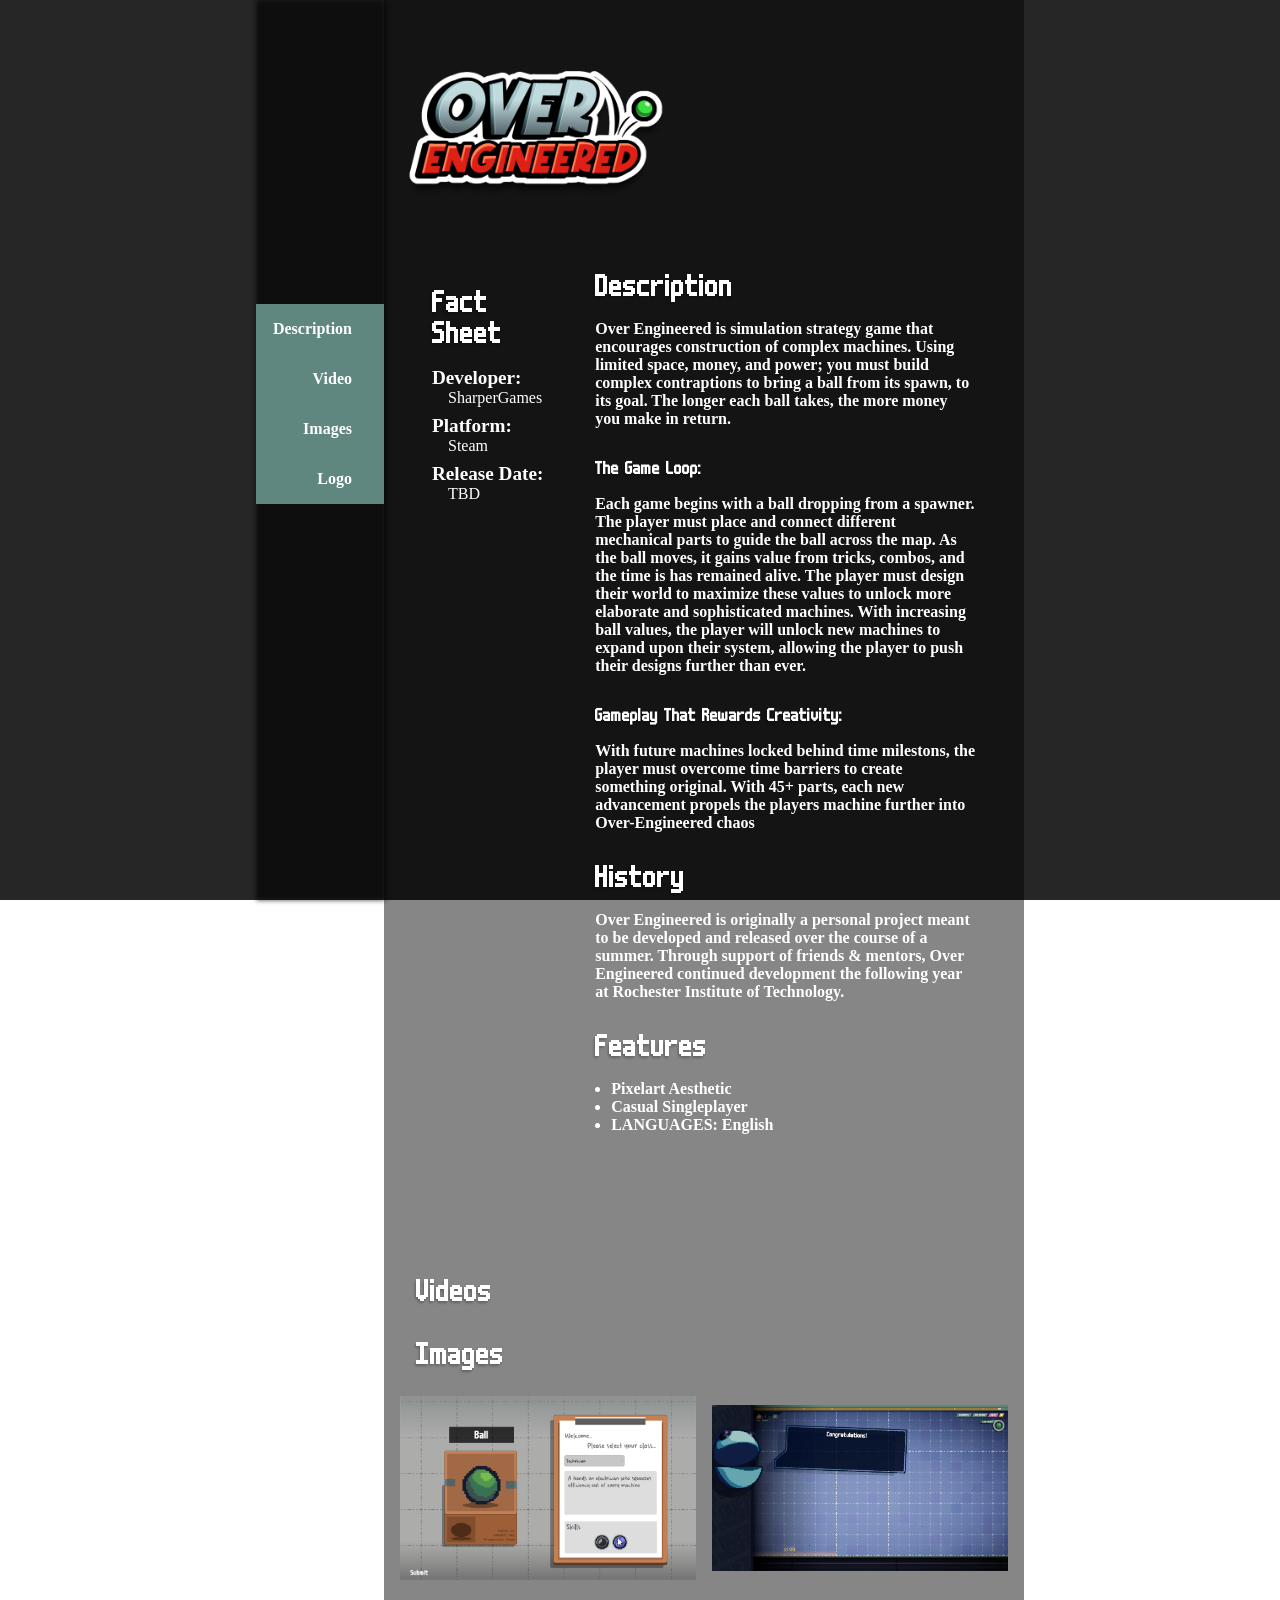
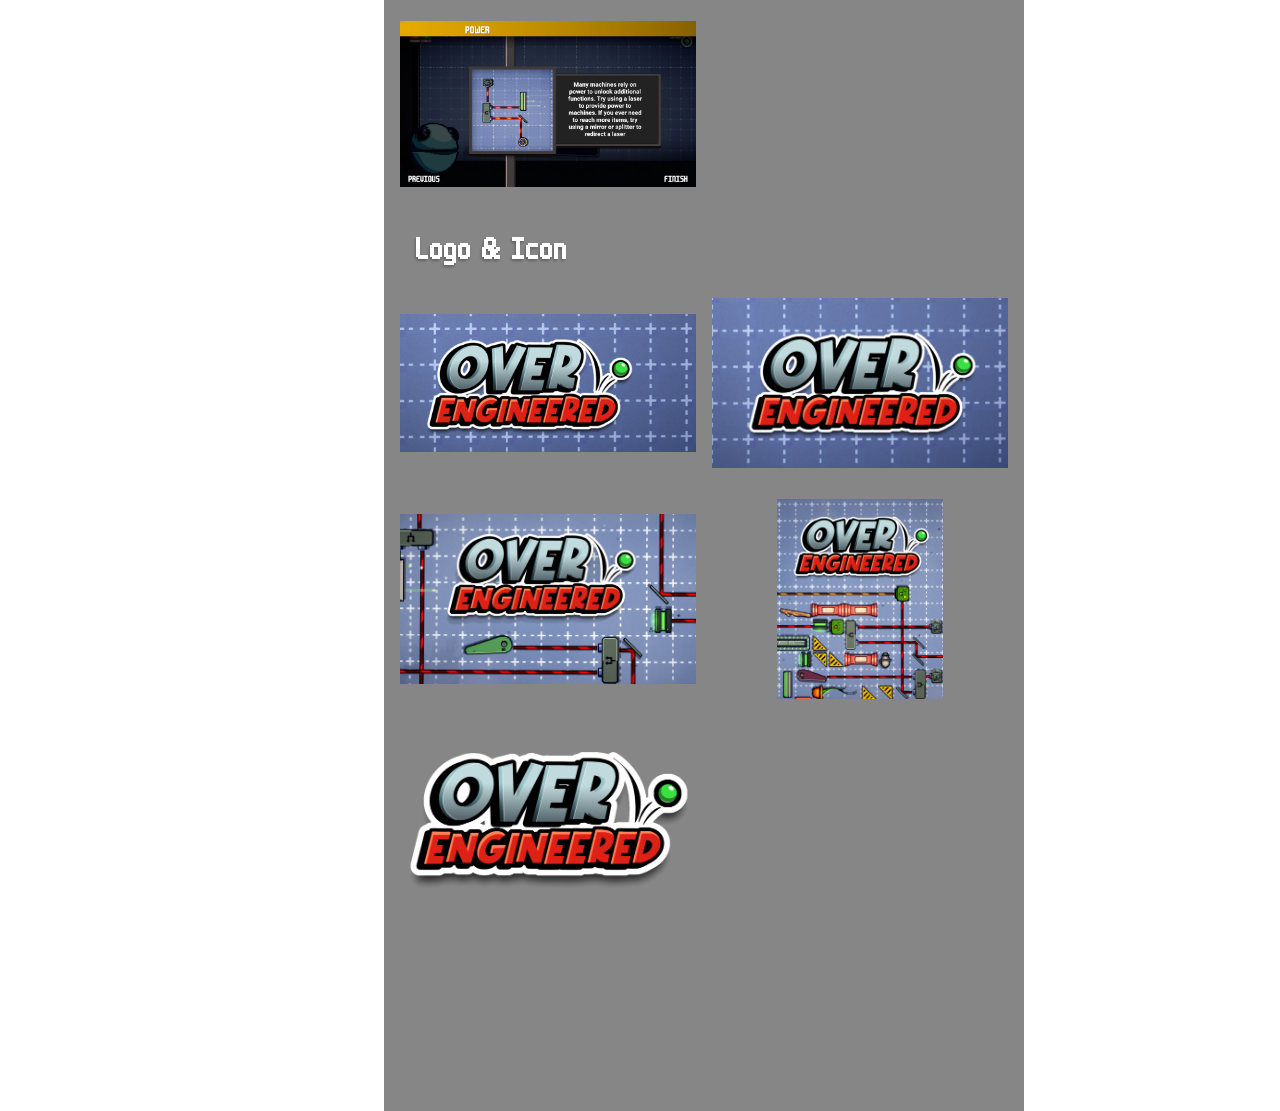
==== commit 7985ead9: "Removed Download Temporarily" ====
--- a/index.html
+++ b/index.html
@@ -5,9 +5,6 @@
     <meta name="viewport" content="width=device-width, initial-scale=1.0">
     <title>Over Engineered PressKit</title>
     <link rel="stylesheet" href="global.css">
-    <link rel="preconnect" href="https://fonts.googleapis.com">
-    <link rel="preconnect" href="https://fonts.gstatic.com" crossorigin>
-    <link href="https://fonts.googleapis.com/css2?family=Roboto:ital,wght@0,100..900;1,100..900&display=swap" rel="stylesheet">
 </head>
 <body>
     <div id="over-engineered-banner">
@@ -76,9 +73,9 @@
             </div>
             <div class="section-block">
                 <h2 id="images">Images</h2>
-                <button class="gold-button">
+                <!-- <button class="gold-button">
                     <h3>Download Zip</h3>
-                </button>
+                </button> -->
                 <div class="img-container">
                     <img src="images/BallSelect.png">
                     <img src="images/Congratulations.png">
@@ -87,9 +84,9 @@
             </div>
             <div class="section-block">
                 <h2  id="logo">Logo & Icon</h2>
-                <button class="gold-button">
+                <!-- <button class="gold-button">
                     <h3>Download Zip</h3>
-                </button>
+                </button> -->
                 <div class="img-container">
                     <img src="images/HeaderCapsule.png">
                     <img src="images/MainCapsule.png">
--- a/global.css
+++ b/global.css
@@ -257,7 +257,7 @@
 .img-container {
     display: grid;
     height: fit-content;
-    grid-template-columns: repeat(auto-fill, minmax(400px, 1fr));
+    grid-template-columns: repeat(auto-fill, minmax(200px, 1fr));
     gap: 1rem;
 }
 
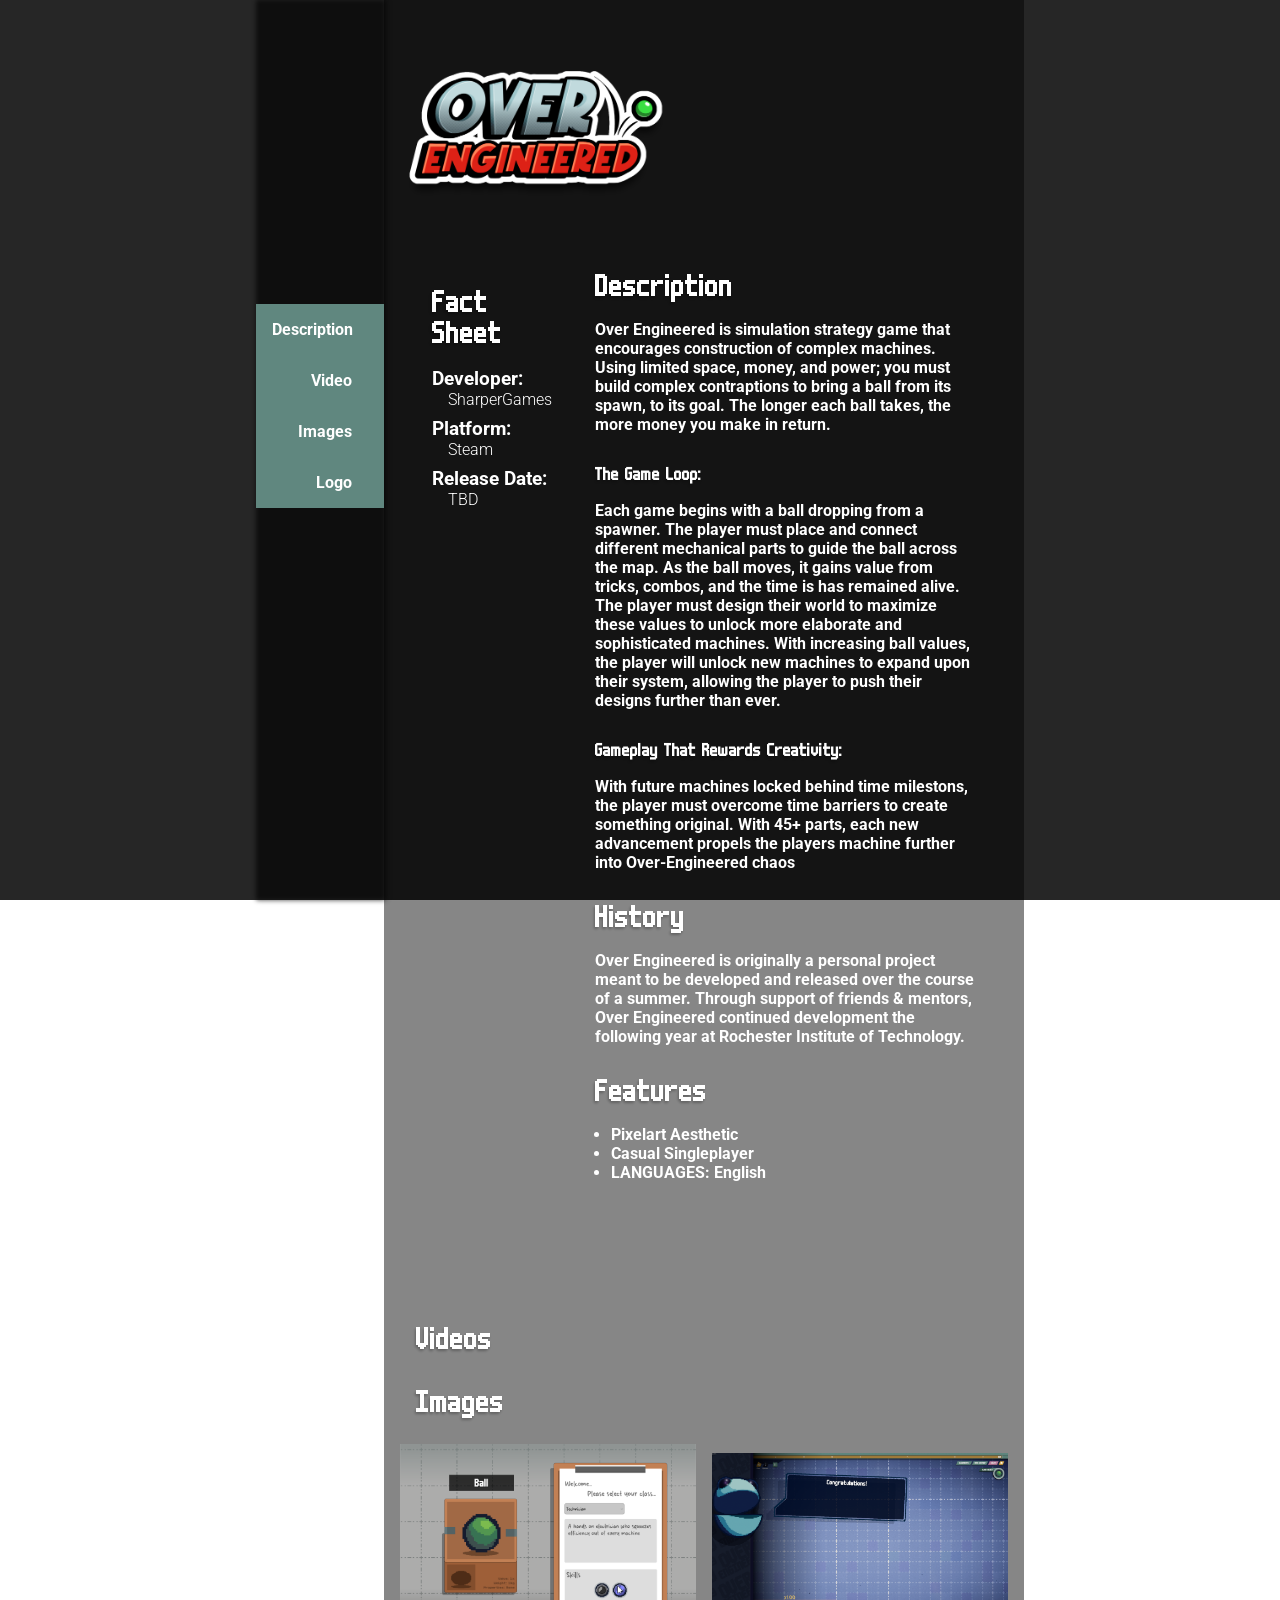
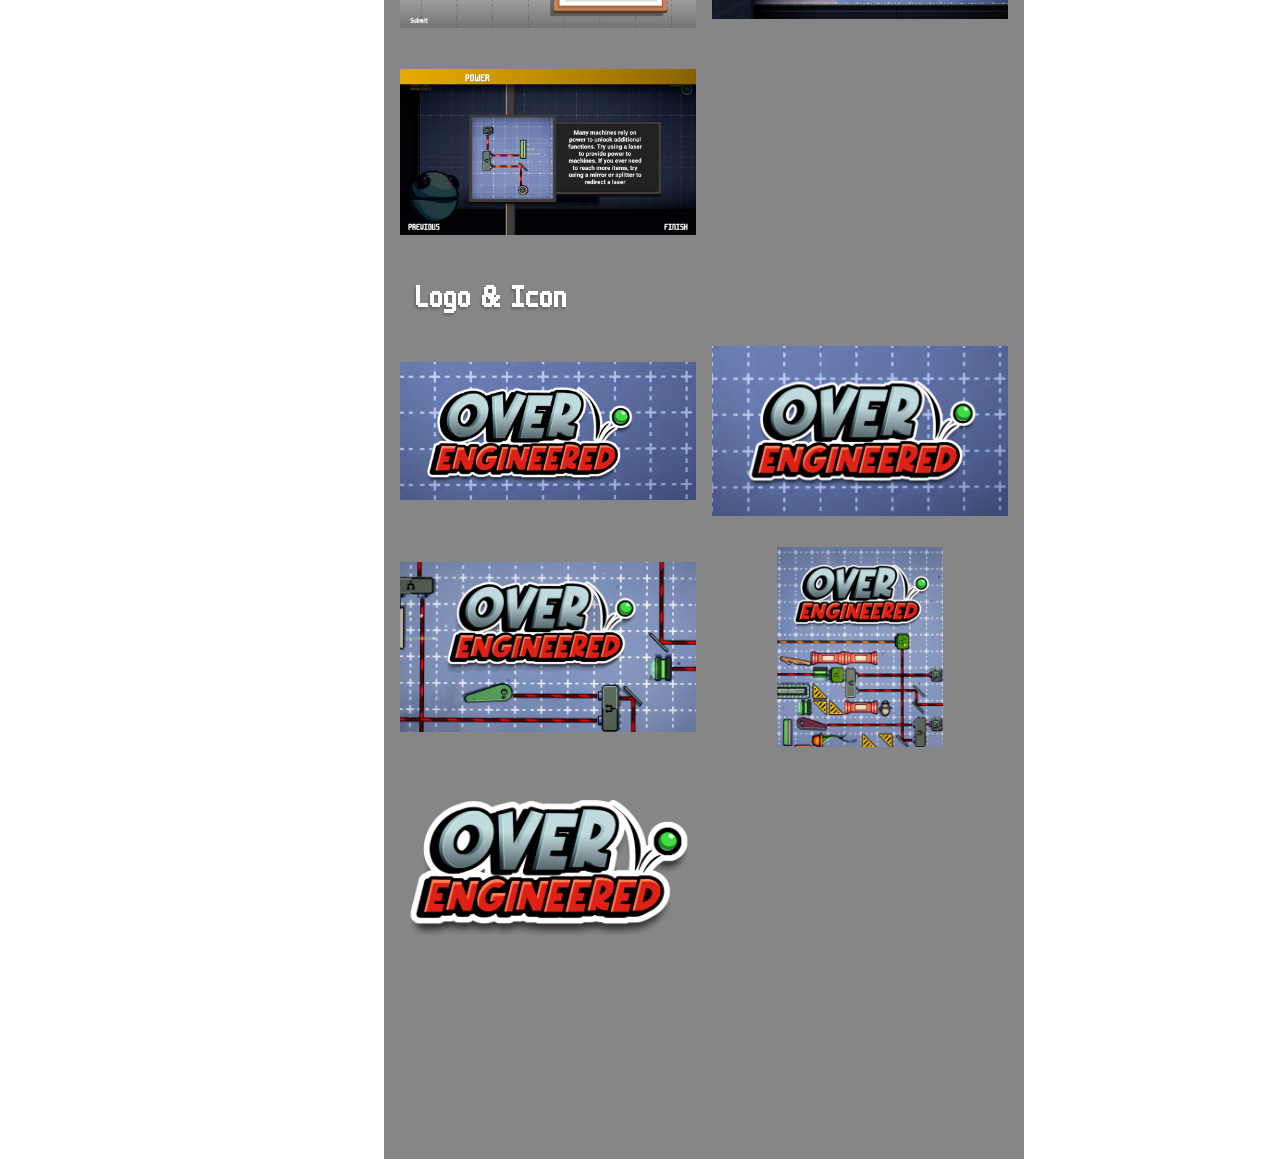
==== commit 78a68b6e: "Merge branch 'main' of https://github.com/NBClarkeRIT/OEPressKit" ====
--- a/index.html
+++ b/index.html
@@ -5,6 +5,9 @@
     <meta name="viewport" content="width=device-width, initial-scale=1.0">
     <title>Over Engineered PressKit</title>
     <link rel="stylesheet" href="global.css">
+    <link rel="preconnect" href="https://fonts.googleapis.com">
+    <link rel="preconnect" href="https://fonts.gstatic.com" crossorigin>
+    <link href="https://fonts.googleapis.com/css2?family=Roboto:ital,wght@0,100..900;1,100..900&display=swap" rel="stylesheet">
 </head>
 <body>
     <div id="over-engineered-banner">
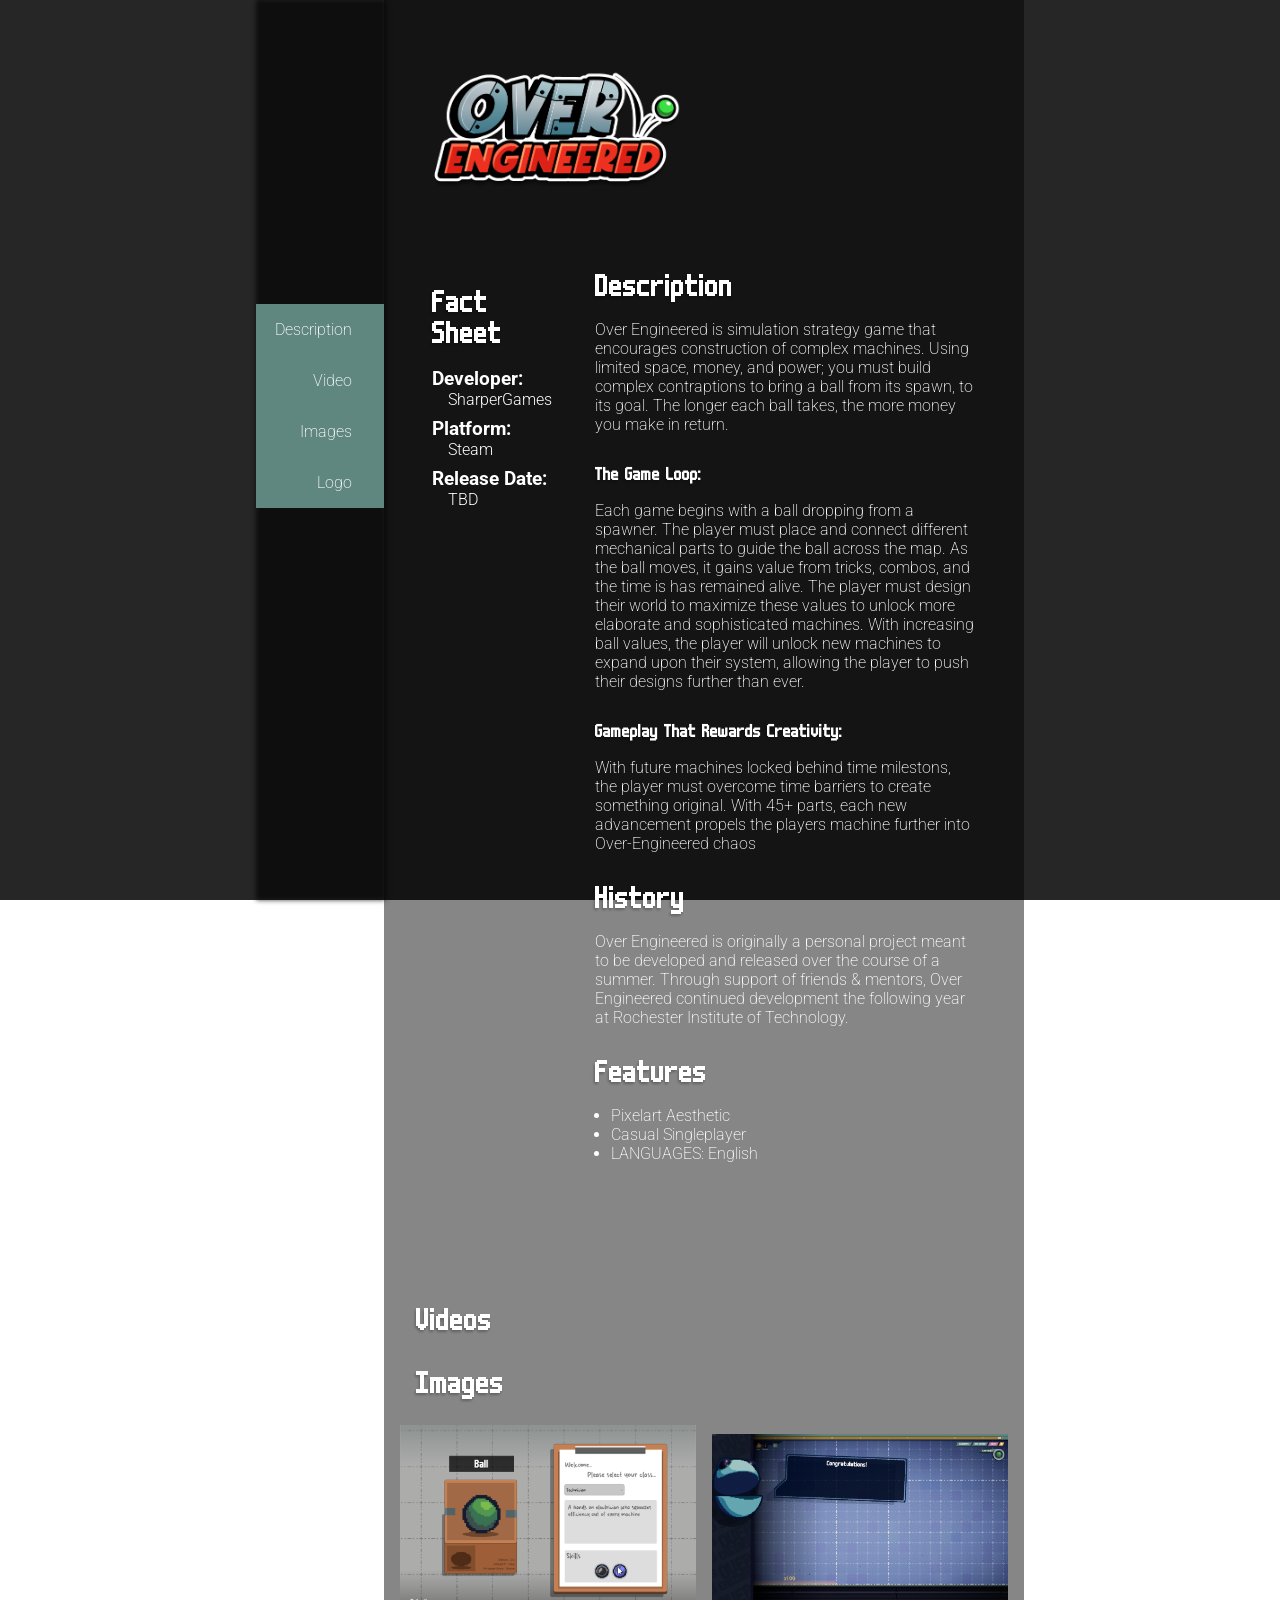
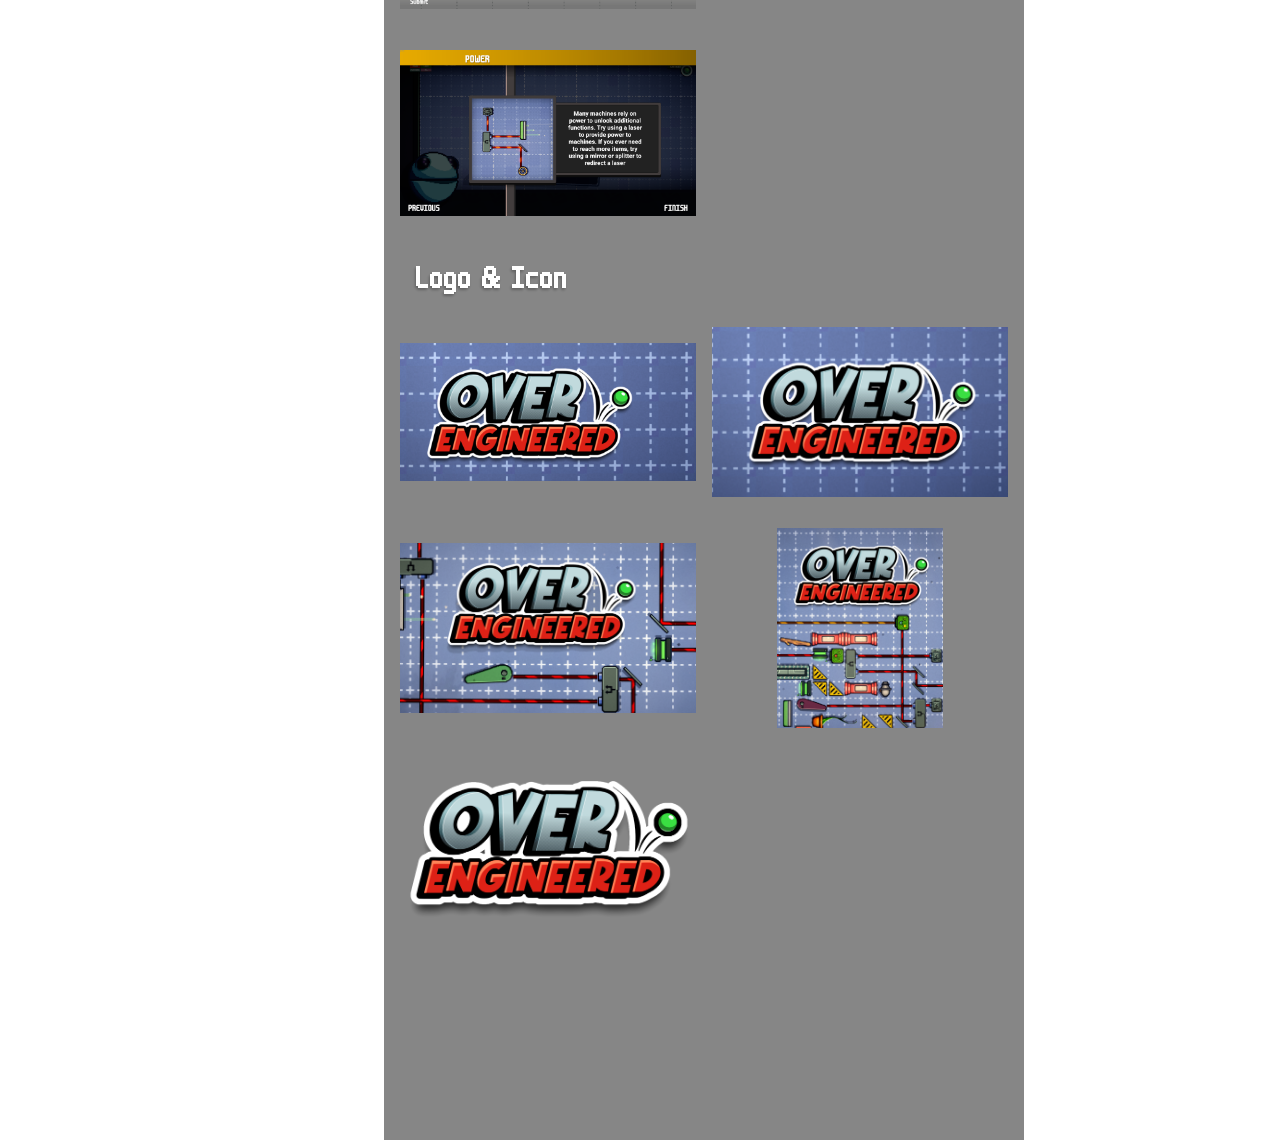
==== commit 24d0bcbb: "Changed Out Logo" ====
--- a/index.html
+++ b/index.html
@@ -25,7 +25,7 @@
     </nav>
     <div class="wrapper">
         <header class="">
-            <img src="images/OverEngineeredLibraryLogo.png" class="logo"> 
+            <img src="images/oeLogo.png" class="logo"> 
         </header>
         <main class="">
             <h2 id="description">Description</h2>
--- a/global.css
+++ b/global.css
@@ -5,7 +5,7 @@
   margin: 0;
   padding: 0;
   font-family: Roboto;
-  font-weight: 700;
+  font-weight: 200;
   font-size: 1rem;
   color: white;
 }
